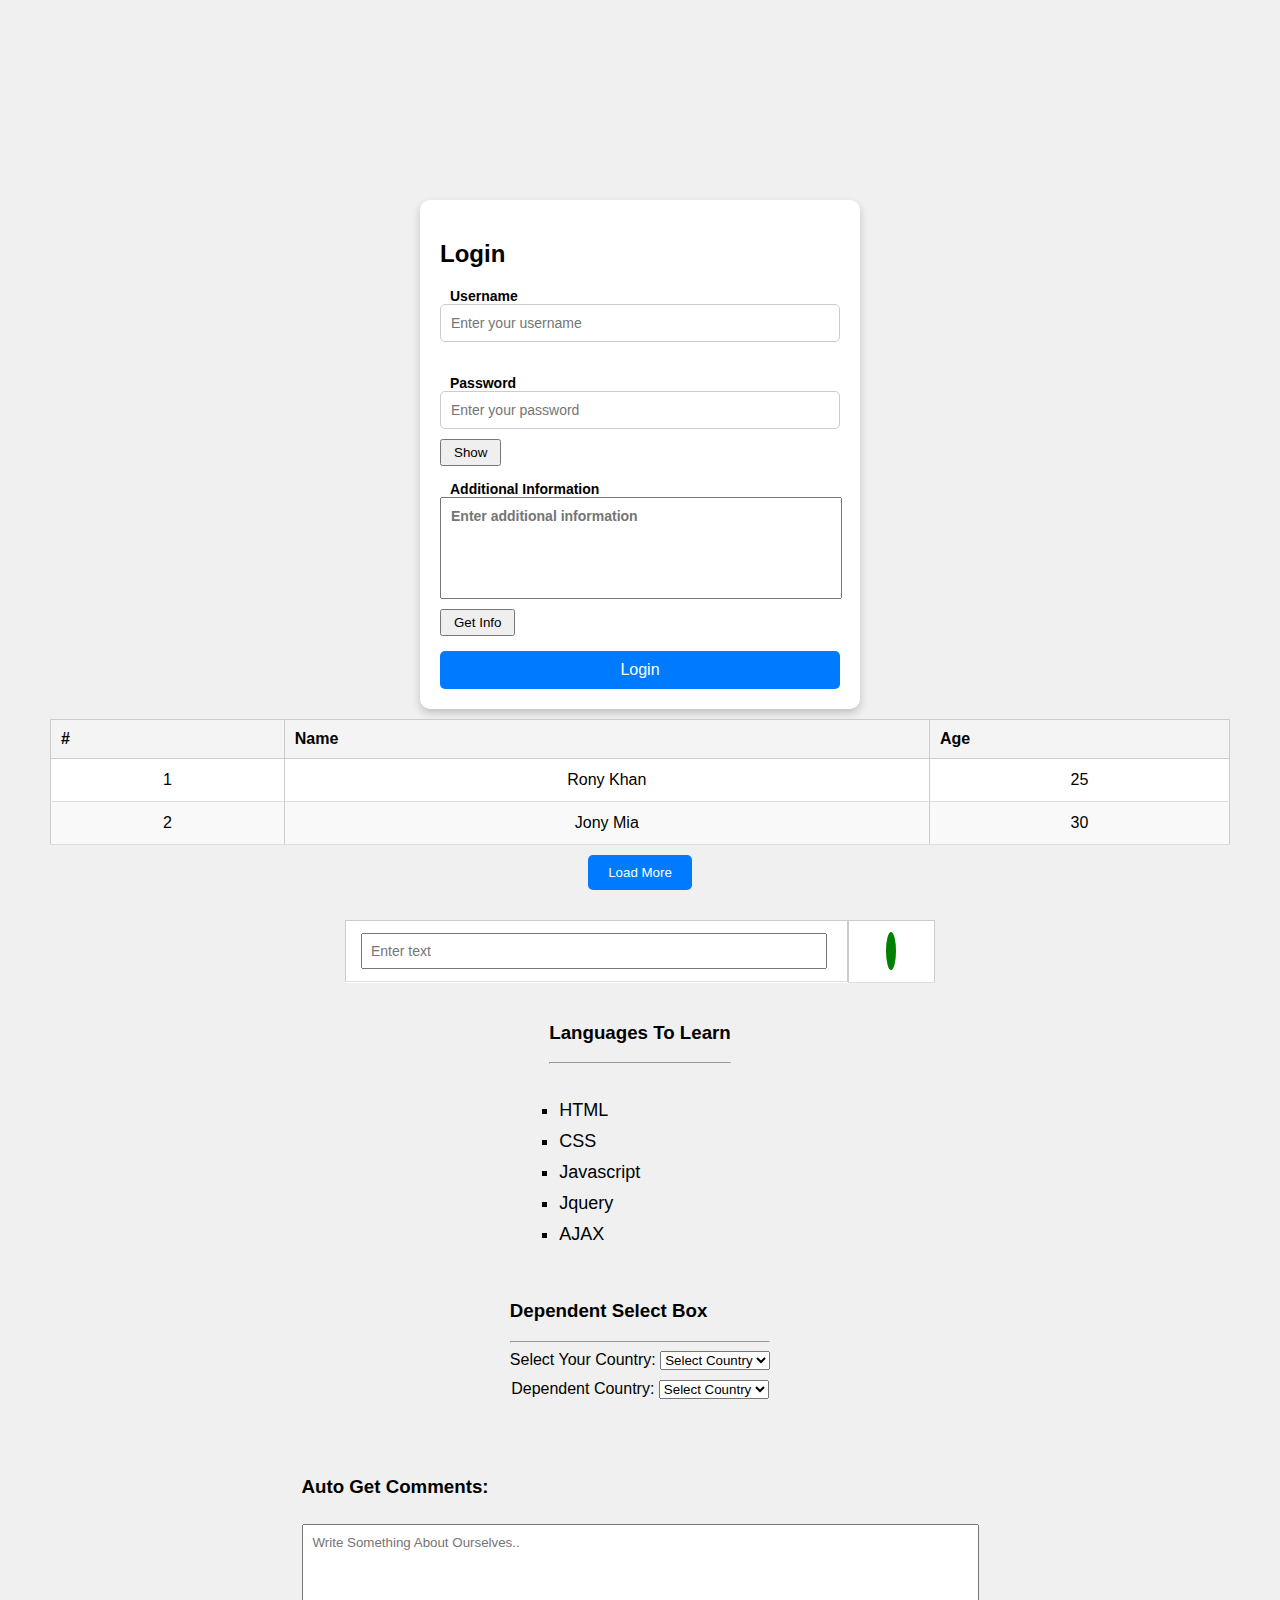
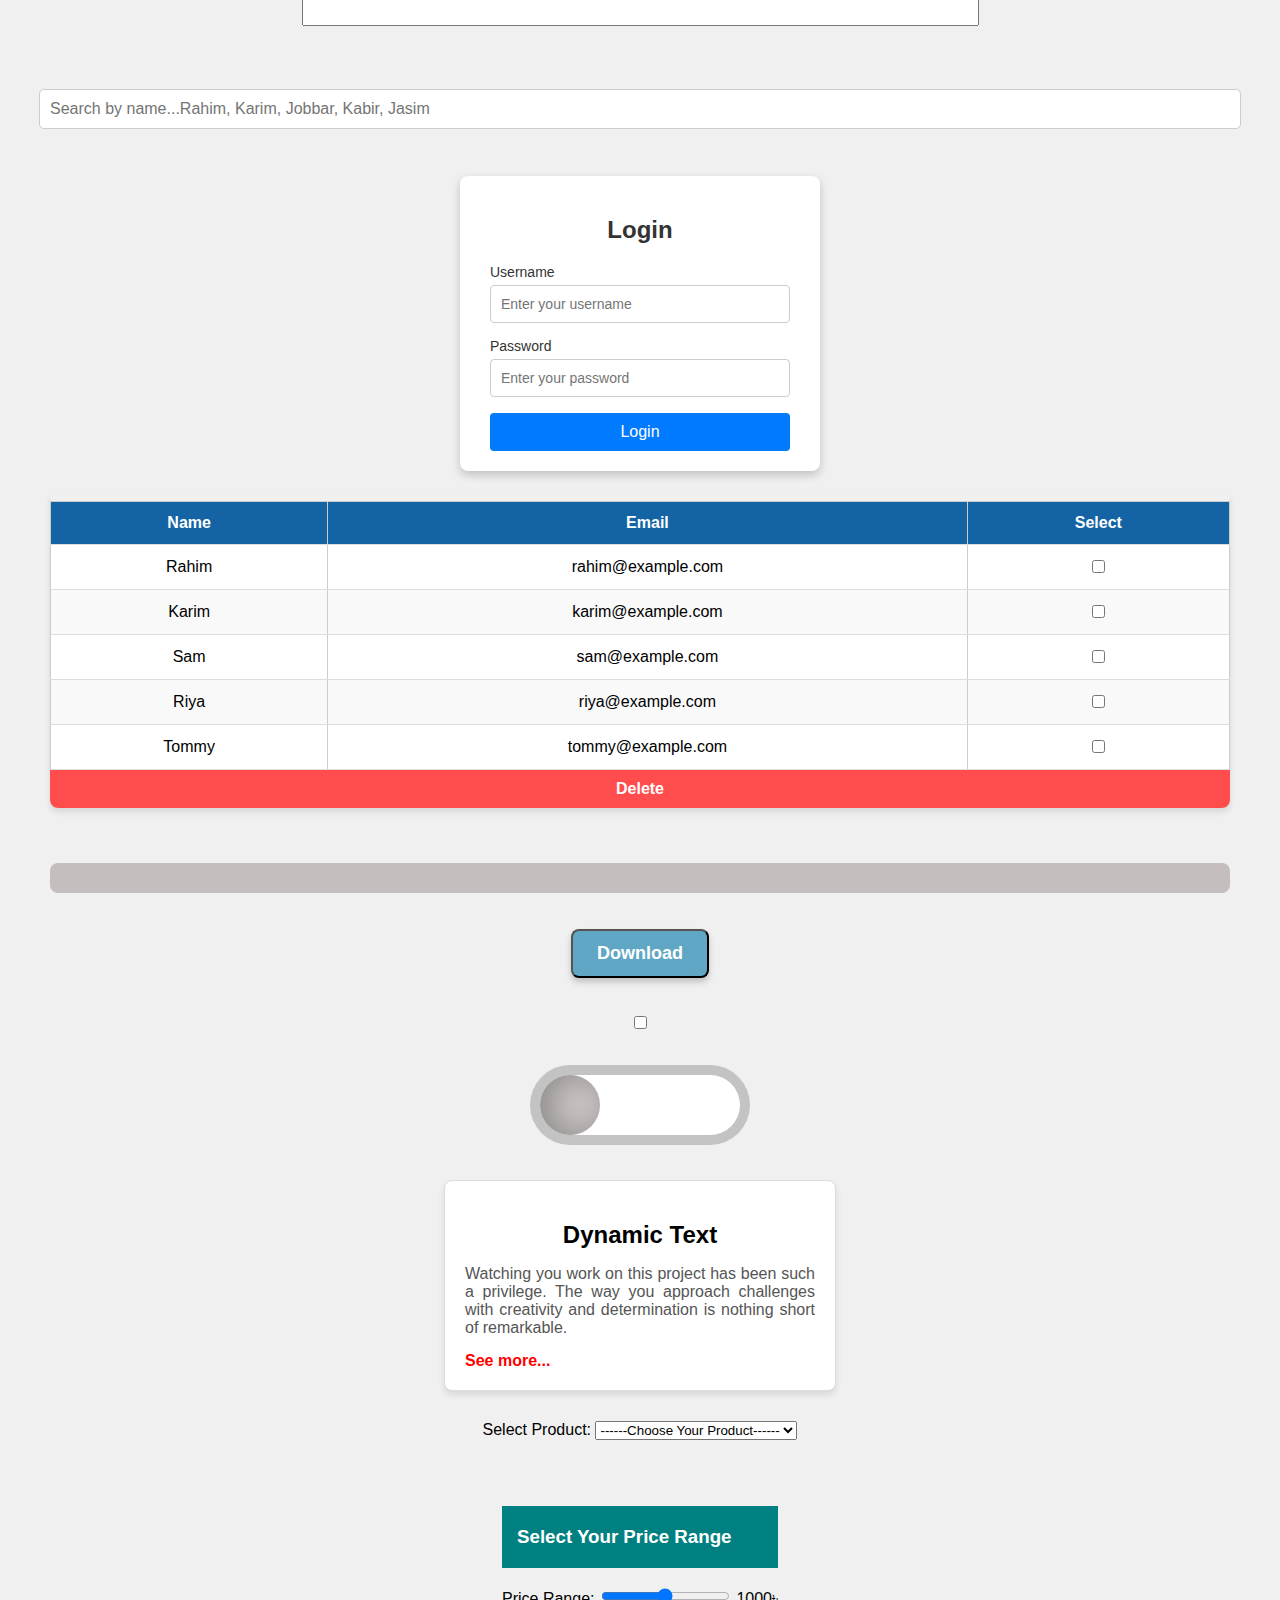
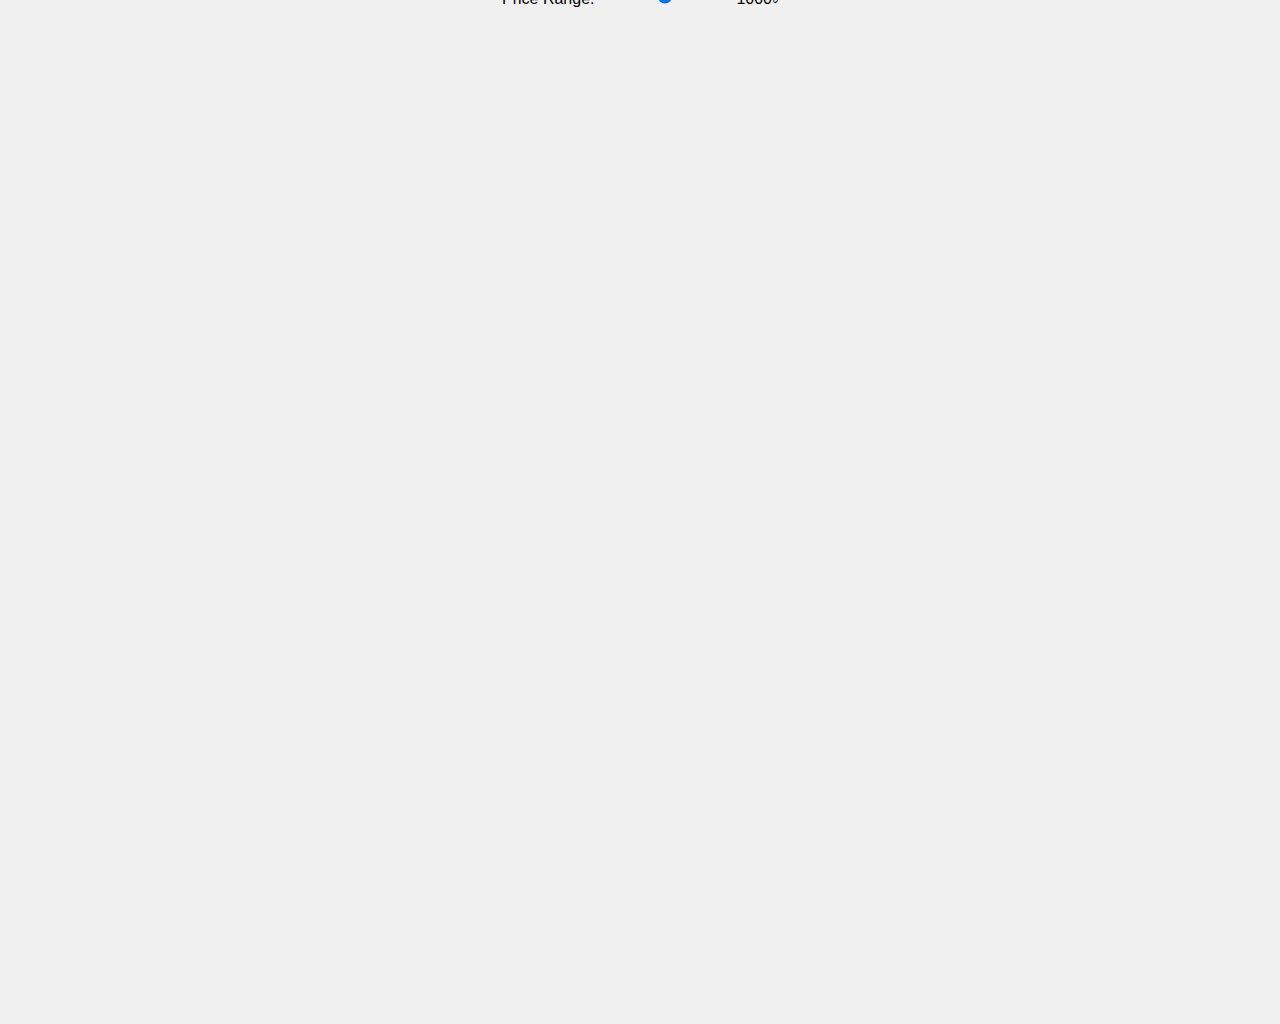
==== index.html @ ffc93d5d "working" ====
<!DOCTYPE html>
<html lang="en">

<head>
    <meta charset="UTF-8">
    <meta name="viewport" content="width=device-width, initial-scale=1.0">
    <title>JQUERY Projects (Practice)</title>
    <link rel="stylesheet" href="https://cdnjs.cloudflare.com/ajax/libs/font-awesome/6.7.1/css/all.min.css"
        integrity="sha512-5Hs3dF2AEPkpNAR7UiOHba+lRSJNeM2ECkwxUIxC1Q/FLycGTbNapWXB4tP889k5T5Ju8fs4b1P5z/iB4nMfSQ=="
        crossorigin="anonymous" referrerpolicy="no-referrer" />
    <link rel="stylesheet" href="library/jquery-ui.min.css">
    <link rel="stylesheet" href="style.css">
</head>

<body>
    <div class="login-container">
        <form class="login-form1">
            <h2>Login</h2>
            <div class="form-group">
                <label for="username">Username</label>
                <input type="text" id="username" name="username" placeholder="Enter your username" required>
                <span id="isAvailable"></span>
            </div>
            <div class="form-group">
                <label for="password">Password</label>
                <input type="password" id="password" name="password" placeholder="Enter your password" required>
                <button class="show-btn" type="button">Show</button>
            </div>
            <div class="form-group">
                <label for="comments">Additional Information</label>
                <textarea id="comments" name="comments" placeholder="Enter additional information" rows="50"
                    cols="10"></textarea>
                <button type="button" class="get-info">Get Info</button>
            </div>
            <button type="submit" class="submit-btn">Login</button>
        </form>
    </div>
    <table class="table">
        <thead>
            <tr>
                <th>#</th>
                <th>Name</th>
                <th>Age</th>
            </tr>
        </thead>
        <tbody>
            <tr>
                <td>1</td>
                <td>Rony Khan</td>
                <td>25</td>
            </tr>
            <tr>
                <td>2</td>
                <td>Jony Mia</td>
                <td>30</td>
            </tr>
        </tbody>
        <table class="table2">
            <tbody>
                <tr>
                    <td class="input-with-icon">
                        <input type="text" placeholder="Enter text" />
                    </td>
                    <td class="icon-td">
                        <i class="fa-solid fa-plus"></i>
                    </td>
                </tr>
            </tbody>
            <button class="load-more">Load More</button>
        </table>
        <div class="lists">
            <h3>Languages To Learn</h3>
            <hr>
            <ul type="square">
                <li>HTML</li>
                <li>CSS</li>
                <li>Javascript</li>
                <li>Jquery</li>
                <li>AJAX</li>
            </ul>
        </div>
        <div class="select-box1">
            <h3>Dependent Select Box</h3>
            <hr>
            <label for="country">Select Your Country:</label>
            <select name="country" id="country">
                <option value="Select Country">Select Country</option>
                <option value="Bangladesh">Bangladesh</option>
                <option value="India">India</option>
                <option value="Pakistan">Pakistan</option>
            </select>
        </div>
        <div class="select-box2">
            <label for="country2">Dependent Country:</label>
            <select name="country2" id="country2">
                <option value="Select Country">Select Country</option>
                <option value="Bangladesh">Bangladesh</option>
                <option value="India">India</option>
                <option value="Pakistan">Pakistan</option>
            </select>
        </div>
        <form action="#" method="post">
            <h3>Auto Get Comments:</h3>
            <textarea name="comments" id="comments-input" rows="20" cols="80"
                placeholder="Write Something About Ourselves.."></textarea><br>
            <span class="success-messege"></span>
        </form>
        <input class="search-input" type="text" placeholder="Search by name...Rahim, Karim, Jobbar, Kabir, Jasim"
            id="searchBar">
        <table class="search-table">
            <thead>
                <tr>
                    <th>ID</th>
                    <th>Name</th>
                    <th>Age</th>
                    <th>City</th>
                </tr>
            </thead>
            <tbody>
                <tr>
                    <td>1</td>
                    <td>Rahim</td>
                    <td>25</td>
                    <td>Dhaka</td>
                </tr>
                <tr>
                    <td>2</td>
                    <td>Karim</td>
                    <td>30</td>
                    <td>Khulna</td>
                </tr>
                <tr>
                    <td>3</td>
                    <td>Jobbar</td>
                    <td>35</td>
                    <td>Chitagong</td>
                </tr>
                <tr>
                    <td>4</td>
                    <td>Kabir</td>
                    <td>28</td>
                    <td>Barisal</td>
                </tr>
                <tr>
                    <td>5</td>
                    <td>Jasim</td>
                    <td>32</td>
                    <td>Rajshahi</td>
                </tr>
            </tbody>
        </table>
        <div class="login-container2">
            <form class="login-form" action="" method="POST">
                <h2>Login</h2>
                <div class="input-group">
                    <label for="username">Username</label>
                    <input type="text" id="username1" name="username" placeholder="Enter your username" required>
                </div>
                <div class="input-group">
                    <label for="password">Password</label>
                    <input type="password" id="password1" name="password" placeholder="Enter your password" required>
                </div>
                <p class="error-text"></p>
                <button type="submit" class="login-button">Login</button>
            </form>
        </div>
        <div class="table-container">
            <table>
                <thead>
                    <tr>
                        <th>Name</th>
                        <th>Email</th>
                        <th>Select</th>
                    </tr>
                </thead>
                <tbody>
                    <tr>
                        <td>Rahim</td>
                        <td>rahim@example.com</td>
                        <td><input type="checkbox" /></td>
                    </tr>
                    <tr>
                        <td>Karim</td>
                        <td>karim@example.com</td>
                        <td><input type="checkbox" /></td>
                    </tr>
                    <tr>
                        <td>Sam</td>
                        <td>sam@example.com</td>
                        <td><input type="checkbox" /></td>
                    </tr>
                    <tr>
                        <td>Riya</td>
                        <td>riya@example.com</td>
                        <td><input type="checkbox" /></td>
                    </tr>
                    <tr>
                        <td>Tommy</td>
                        <td>tommy@example.com</td>
                        <td><input type="checkbox" /></td>
                    </tr>
                </tbody>
            </table>
            <button class="full-width-btn">Delete</button>
        </div>
        <div class="outer-box">
            <div class="inner-box"></div>
        </div>
        <button class="download-btn">Download</button>
        <input type="checkbox" name="switch" id="switch" class="check-box">
        <div class="switch">
            <div class="switch-inner"></div>
        </div>
        <div class="box">
            <h2 class="box-title">Dynamic Text</h2>
            <p class="box-text">
                Watching you work on this project has been such a privilege. The way you approach challenges with
                creativity and determination is nothing short of remarkable.
            </p>
            <a role="button" class="see-more">See more...</a>
        </div>
        <div class="select-box3 mt">
            <label for="products">Select Product:</label>
            <select name="products" id="products">
                <option value="">------Choose Your Product------</option>
                <option value="Galaxy S23 Ultra">Samsung</option>
                <option value="Pixel 8 Pro">Google</option>
                <option value="One Plus 11">One Plus</option>
                <option value="XPS 15 9520">Dell</option>
                <option value="MacBook Pro 16-inch M2 Max">Apple</option>
                <option value="ThinkPad X1 Carbon Gen 11">Lenovo</option>
            </select>
        </div>
        <div class="box-container"></div>
        <div>
            <h3 class="price-range">Select Your Price Range</h3>
            <p>
                Price Range: 
                <input type="range" id="range" min="1000" max="100000" step="500">
                <span>1000</span>৳
            </p>
        </div>
        <script src="library/jquery-3.7.1.js"></script>
        <script src="library/jquery-ui.min.js"></script>
        <script src="script.js"></script>
</body>

</html>
---- style.css ----
body {
    font-family: Arial, sans-serif;
    margin: 4%;
    padding: 0;
    display: flex;
    justify-content: center;
    align-items: center;
    flex-direction: column;
    margin: 200px 50px;
    margin-bottom: 1000px;
    background-color: #f0f0f0;
}
.mt{margin-top: 30px;}
.select-box1 {
    margin-bottom: 10px;
}

.select-box2 {
    margin-bottom: 5%;
}

.success-messege {
    color: green;
    font-weight: bold;
}

.del-icon {
    color: white;
    background-color: red;
}

.login-container {
    width: 100%;
    max-width: 400px;
    background: #ffffff;
    padding: 20px;
    border-radius: 10px;
    box-shadow: 0 4px 8px rgba(0, 0, 0, 0.2);
}

.login-form h2 {
    text-align: center;
    margin-bottom: 20px;
}

.form-group {
    margin-bottom: 15px;
}

.form-group label,
.form-group textarea {
    display: block;
    margin-bottom: 5px;
    font-weight: bold;
    font-size: 14px;
    width: 95%;
    margin: auto;
}

table {
    margin-top: 5%;
    width: 100%;
    border-collapse: collapse;
    background-color: white;
}

th,
td {
    border: 1px solid #ccc;
    padding: 8px;
    text-align: left;
}

th {
    background-color: #f4f4f4;
}

.load-more {
    margin: 10px 0;
    padding: 10px 20px;
    background-color: #007bff;
    color: white;
    border: none;
    cursor: pointer;
    border-radius: 5px;
}

.load-more:hover {
    background-color: #0056b3;
}

#isAvailable {
    margin-top: 5px;
    display: inline-block;
    font-weight: bold;
}

textarea {
    resize: none;
    height: 80px;
}

.form-group input {
    width: 100%;
    padding: 10px;
    font-size: 14px;
    border: 1px solid #ccc;
    border-radius: 5px;
    box-sizing: border-box;
}

.submit-btn {
    width: 100%;
    padding: 10px;
    font-size: 16px;
    color: #fff;
    background-color: #007bff;
    border: none;
    border-radius: 5px;
    cursor: pointer;
    transition: background-color 0.3s ease;
}

.show-btn,
.get-info {
    margin-top: 10px;
    padding: 1% 3%;
    cursor: pointer;
}

.submit-btn:hover {
    background-color: #0056b3;
}

.table2 {
    width: 50%;
    margin: 20px auto;
    border-collapse: collapse;
}

.table2 td input {
    width: 100%;
}

.table2 th,
td {
    border: 1px solid #ddd;
    padding: 10px;
    text-align: center;
}

.icon-td {
    text-align: center;
    cursor: pointer;
}

textarea {
    resize: none;
    font-size: 1;
    margin-top: 1%;
    padding: 10px;
    font-family: Verdana, Geneva, Tahoma, sans-serif;
}

i {
    font-size: 25px;
    background-color: green;
    padding: 5px;
    color: white;
    border-radius: 50%;
}

.input-with-icon {
    display: flex;
    align-items: center;
    justify-content: center;
}

.input-with-icon input {
    padding: 8px;
    font-size: 14px;
    margin-right: 5px;
}

ul {
    list-style-type: square;
    padding: 10px;
}

li {
    font-size: 18px;
    margin: 10px 0;
}

.bg {
    background-color: rgb(16, 99, 167);
    color: white;
}

.search-container {
    margin-bottom: 10px;
}

.search-input {
    margin-top: 5%;
    width: 100%;
    padding: 10px;
    border: 1px solid #ccc;
    border-radius: 5px;
    font-size: 16px;
}

table {
    width: 100%;
    border-collapse: collapse;
    margin-top: 10px;
}

th,
td {
    border: 1px solid #ccc;
    padding: 10px;
    text-align: left;
}

th {
    background-color: #f4f4f4;
}

tr:nth-child(even) {
    background-color: #f9f9f9;
}

tr:hover {
    background-color: #f1f1f1;
}

.login-container2 {
    margin-top: 4%;
    background-color: #ffffff;
    padding: 20px 30px;
    border-radius: 8px;
    box-shadow: 0 4px 10px rgba(0, 0, 0, 0.2);
    width: 300px;
}

.error-text {
    color: rgb(221, 30, 30);
    font-weight: bolder;
}

.login-form h2 {
    margin-bottom: 20px;
    font-size: 24px;
    color: #333333;
    text-align: center;
}

.input-group {
    margin-bottom: 15px;
}

.input-group label {
    display: block;
    font-size: 14px;
    margin-bottom: 5px;
    color: #333333;
}

.input-group input {
    width: 100%;
    padding: 10px;
    font-size: 14px;
    border: 1px solid #cccccc;
    border-radius: 4px;
    box-sizing: border-box;
}

.login-button {
    width: 100%;
    padding: 10px;
    font-size: 16px;
    color: #ffffff;
    background-color: #007bff;
    border: none;
    border-radius: 4px;
    cursor: pointer;
    transition: background-color 0.3s ease;
}

.login-button:hover {
    background-color: #0056b3;
}

.table-container {
    margin: 20px auto;
    width: 100%;
    border-radius: 8px;
    overflow: hidden;
    box-shadow: 0 4px 6px rgba(0, 0, 0, 0.1);
}

.table-container table {
    width: 100%;
    border-collapse: collapse;
}

.table-container thead th {
    background-color: #1464a5;
    color: white;
}

.table-container th,
td {
    text-align: center;
    padding: 12px 15px;
    border-bottom: 1px solid #ddd;
}

.table-container tbody tr:hover {
    background-color: #f1f1f1;
}

.table-container input [type="checkbox"] {
    transform: scale(1.2);
    cursor: pointer;
}

.full-width-btn {
    width: 100%;
    padding: 10px 20px;
    font-size: 16px;
    font-weight: bold;
    color: #fff;
    background-color: #ff4d4d;
    border: none;
    border-radius: 5px;
    border-top-left-radius: 0;
    border-top-right-radius: 0;
    cursor: pointer;
    text-align: center;
    transition: background-color 0.3s ease;
}

.full-width-btn:hover {
    background-color: #e63939;
}

.box {
    width: 350px;
    padding: 20px;
    background-color: white;
    box-shadow: 0 4px 6px rgba(0, 0, 0, 0.1);
    border: 1px solid #ddd;
    border-radius: 8px;
}

.box-title {
    font-size: 1.5rem;
    font-weight: bold;
    margin-bottom: 10px;
    text-align: center;
}

.box-text {
    font-size: 1rem;
    color: #555;
    margin-bottom: 15px;
    text-align: justify;
}

.see-more {
    color: red;
    font-weight: bold;
    text-decoration: none;
    cursor: pointer;
}

.see-more:hover {
    text-decoration: underline;
}

.outer-box {
    display: flex;
    align-items: center;
    width: 100%;
    height: 30px;
    background-color: rgba(167, 156, 156, 0.596);
    margin: 3% 0;
    border-radius: 8px;
    transition: all ease-out 5s;
}

.download-btn {
    display: inline-block;
    background-color: #5fa7c4;
    color: white;
    text-decoration: none;
    padding: 12px 24px;
    margin-bottom: 3%;
    cursor: pointer;
    border-radius: 8px;
    font-size: 18px;
    font-weight: bold;
    box-shadow: 0 4px 6px rgba(0, 0, 0, 0.2);
    transition: background-color 0.3s, transform 0.2s;
}

.download-btn:hover {
    background-color: #00bfff;
    transform: translateY(-2px);
    box-shadow: 0 6px 8px rgba(0, 0, 0, 0.3);
}

.download-btn:active {
    transform: translateY(0);
    box-shadow: 0 4px 6px rgba(0, 0, 0, 0.2);
}


.inner-box {
    width: 0;
    height: 30px;
    background-color: rgb(76, 146, 173);
    margin: 3% 0;
    border-radius: 8px;
}
.switch{
    width: 200px;
    height: 60px;
    background-color: white;
    margin-bottom: 3%;
    border-radius: 100px;
    position: relative;
    border: 10px solid rgba(139, 137, 137, 0.507);
    transition: all 1s ease-in;
}
.switch-inner{
    width: 30%;
    position: absolute;
    /* left: 70%; */
    left: 0;
    height: 60px;
    background-color: rgb(223, 217, 217);
    border-radius: 50%;
    box-shadow: inset 10px 0 40px rgba(51, 50, 50, 0.5);
    transition: all 1s ease-in;
}

.check-box{
    margin-bottom: 3%;
}

.model{
    border: 5px groove rgb(47, 96, 160);
    padding: 20px;
    margin-right: 60px;
    background-color:rgb(17, 103, 138);
    color: white;
}
.box-container{
    display: flex;
    justify-content: center;
    flex-wrap: wrap;
    margin-bottom: 4%;
}
.price-range
{
    background-color: teal;
    color: white;
    padding: 20px 15px;
}
.price-range ~ p{
    text-align: center;
}
.price-range ~ p input{
    cursor: pointer;   
}
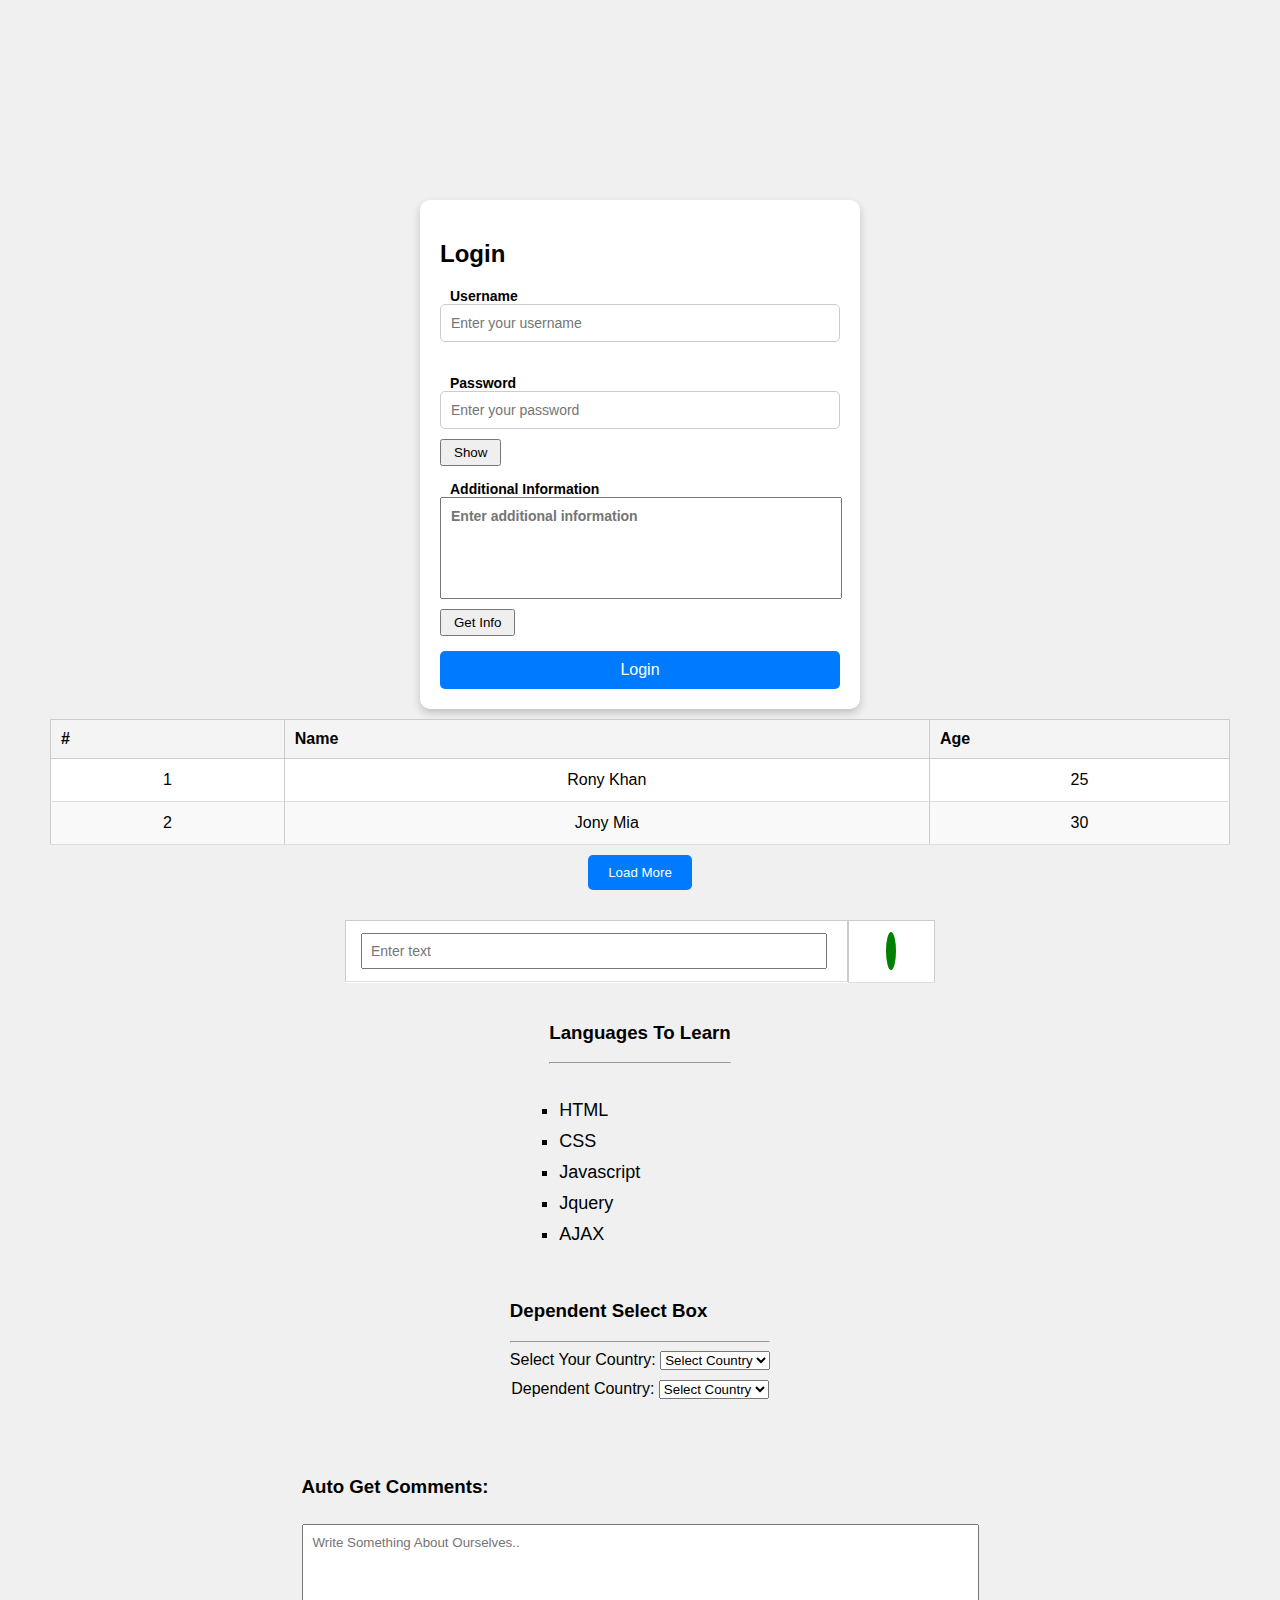
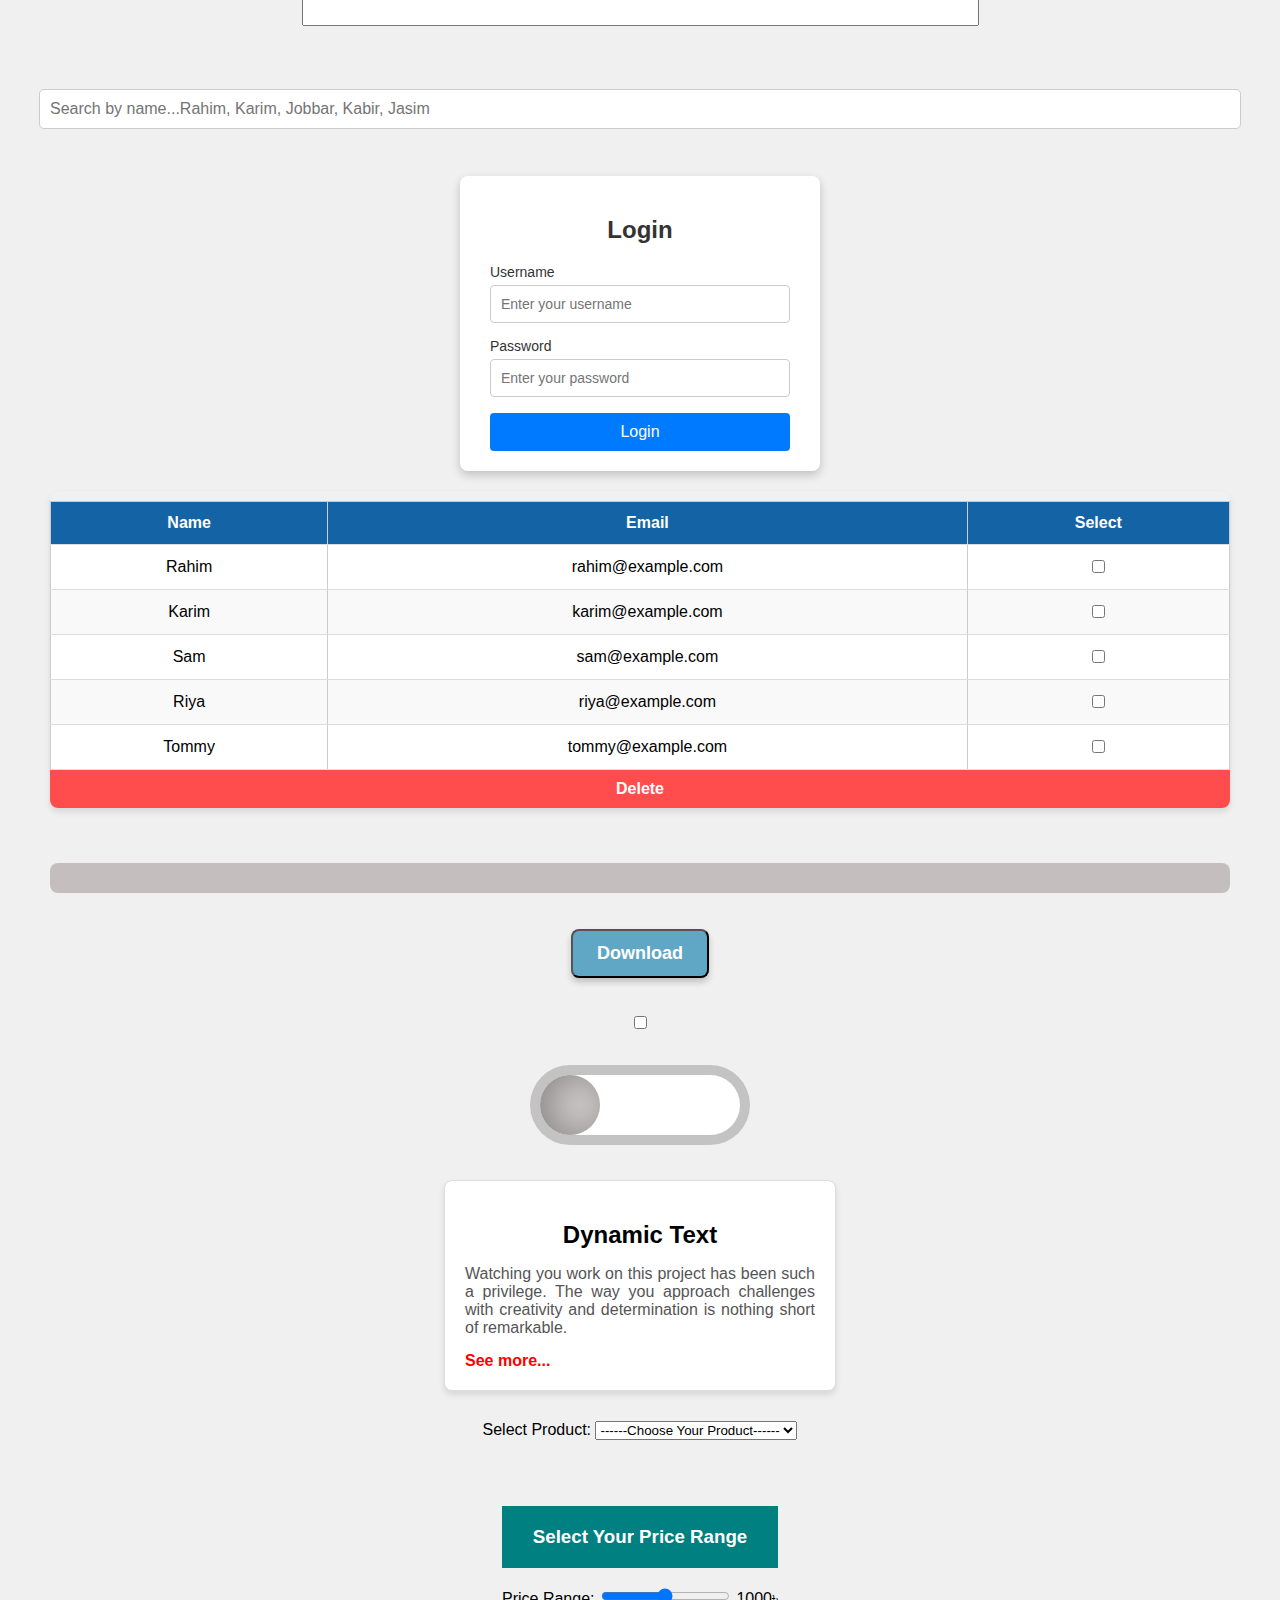
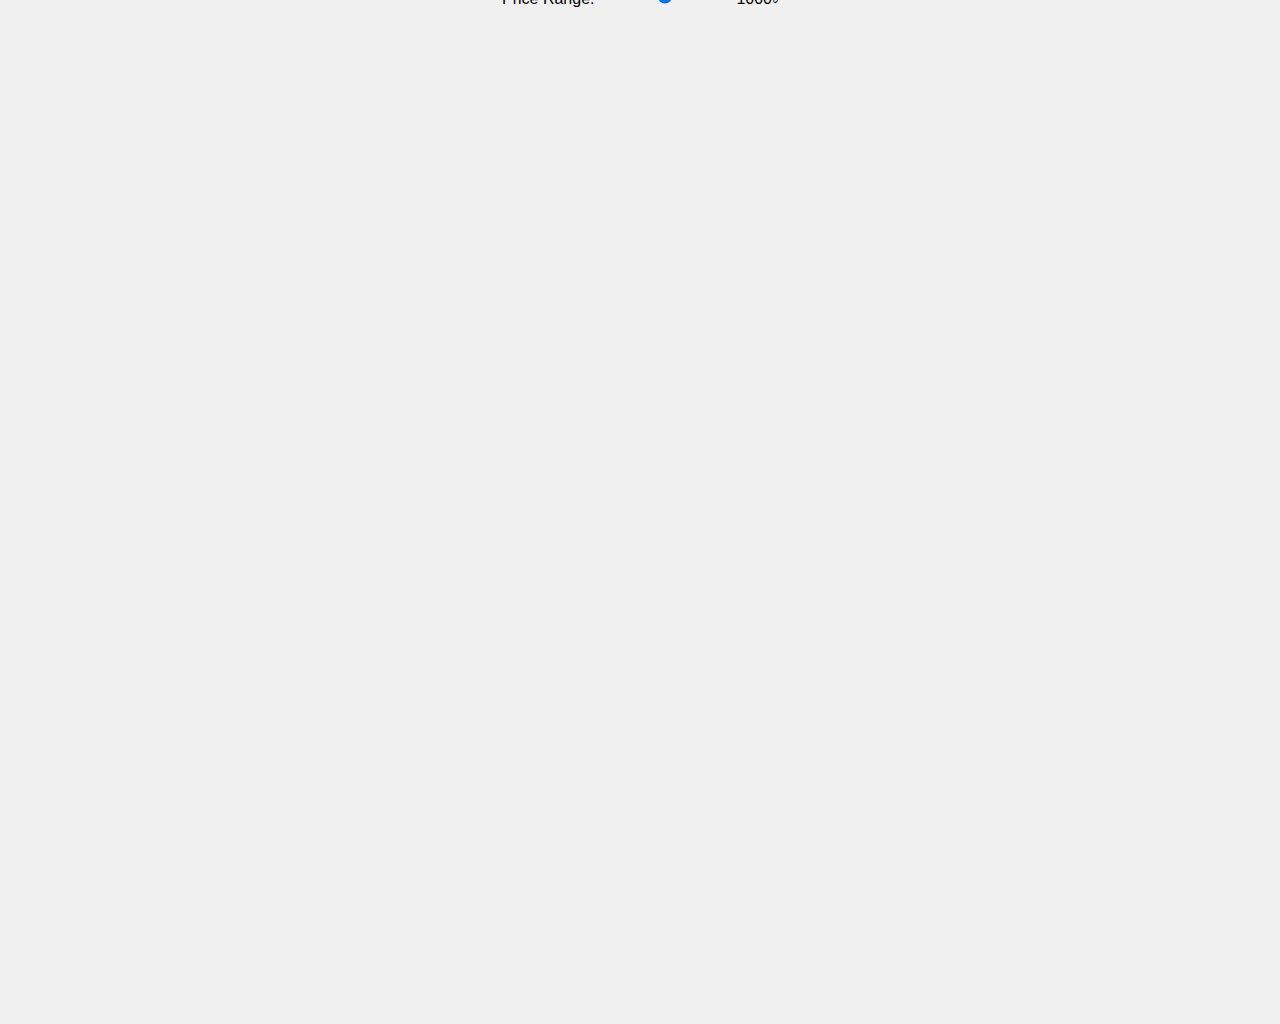
==== commit f93962b9: "working" ====
--- a/index.html
+++ b/index.html
@@ -240,6 +240,9 @@
                 <span>1000</span>৳
             </p>
         </div>
+        <div>
+            
+        </div>
         <script src="library/jquery-3.7.1.js"></script>
         <script src="library/jquery-ui.min.js"></script>
         <script src="script.js"></script>
--- a/style.css
+++ b/style.css
@@ -469,6 +469,7 @@
     background-color: teal;
     color: white;
     padding: 20px 15px;
+    text-align: center;
 }
 .price-range ~ p{
     text-align: center;
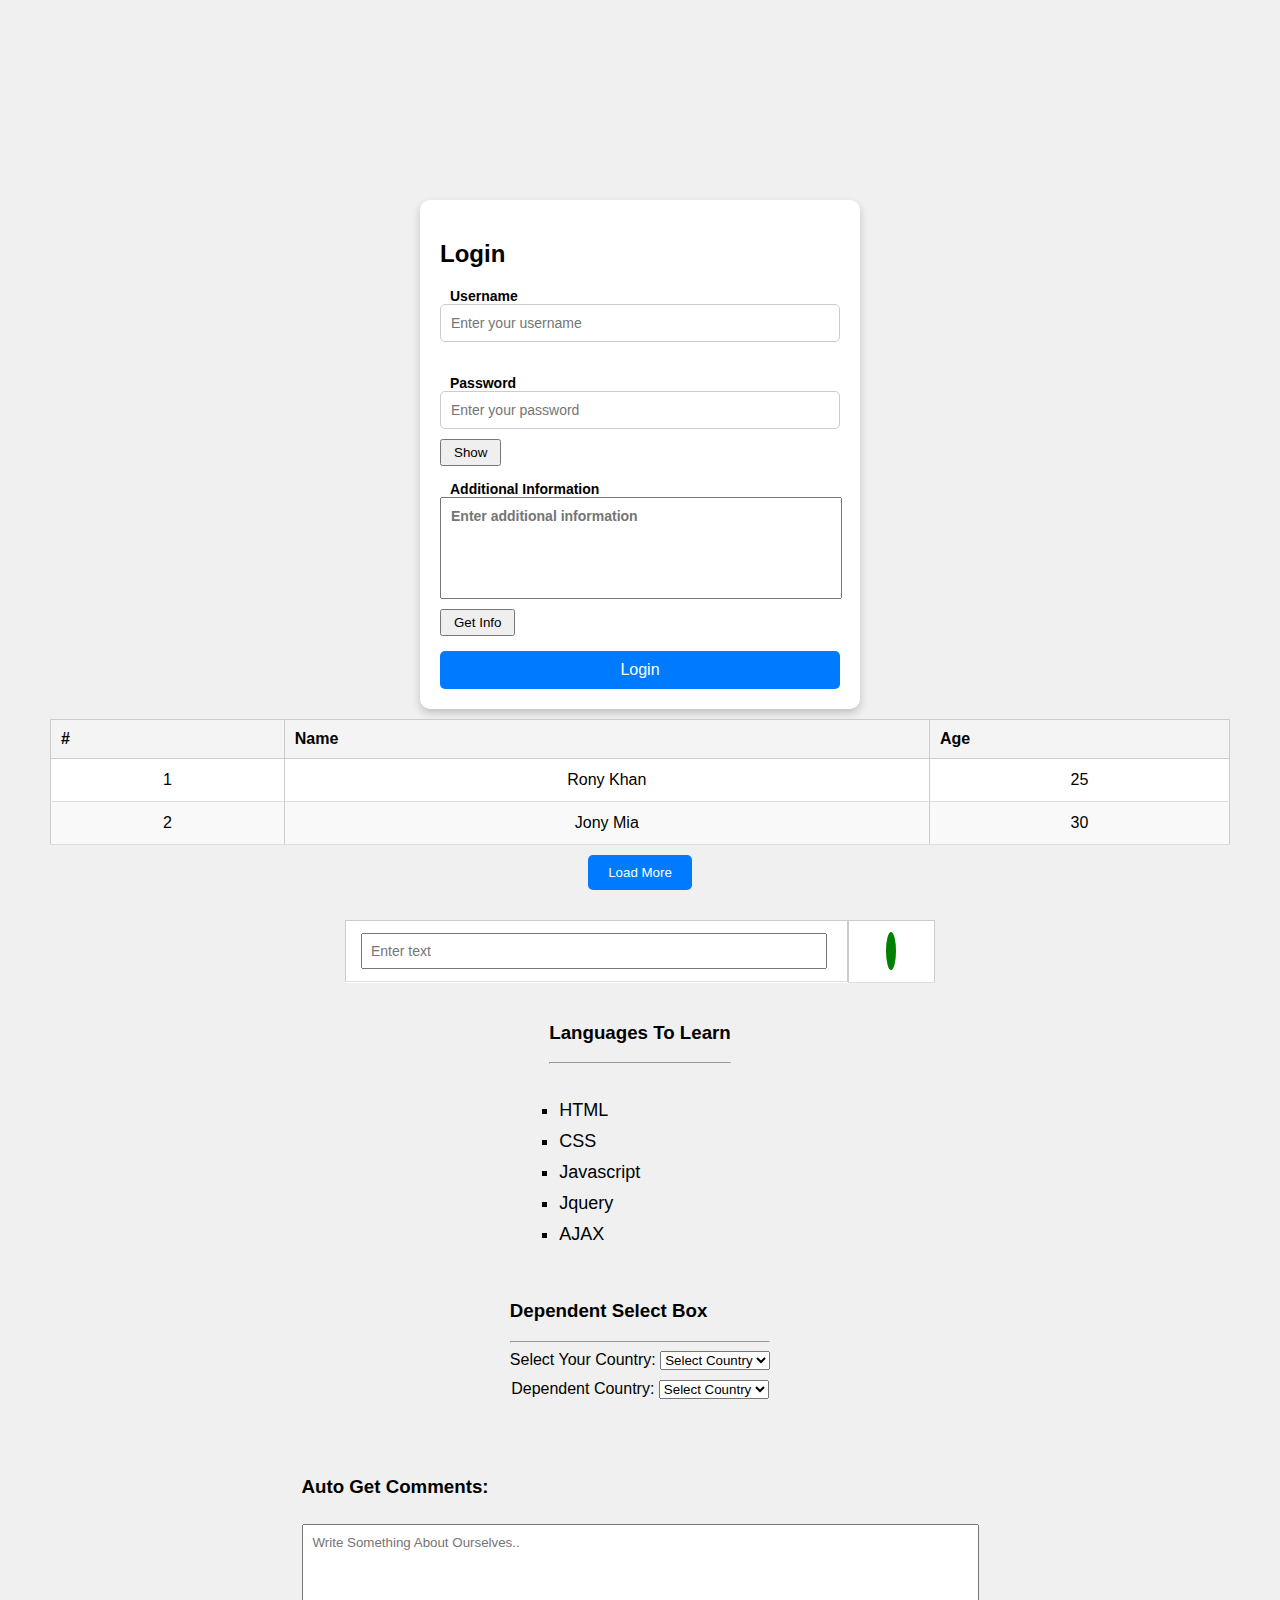
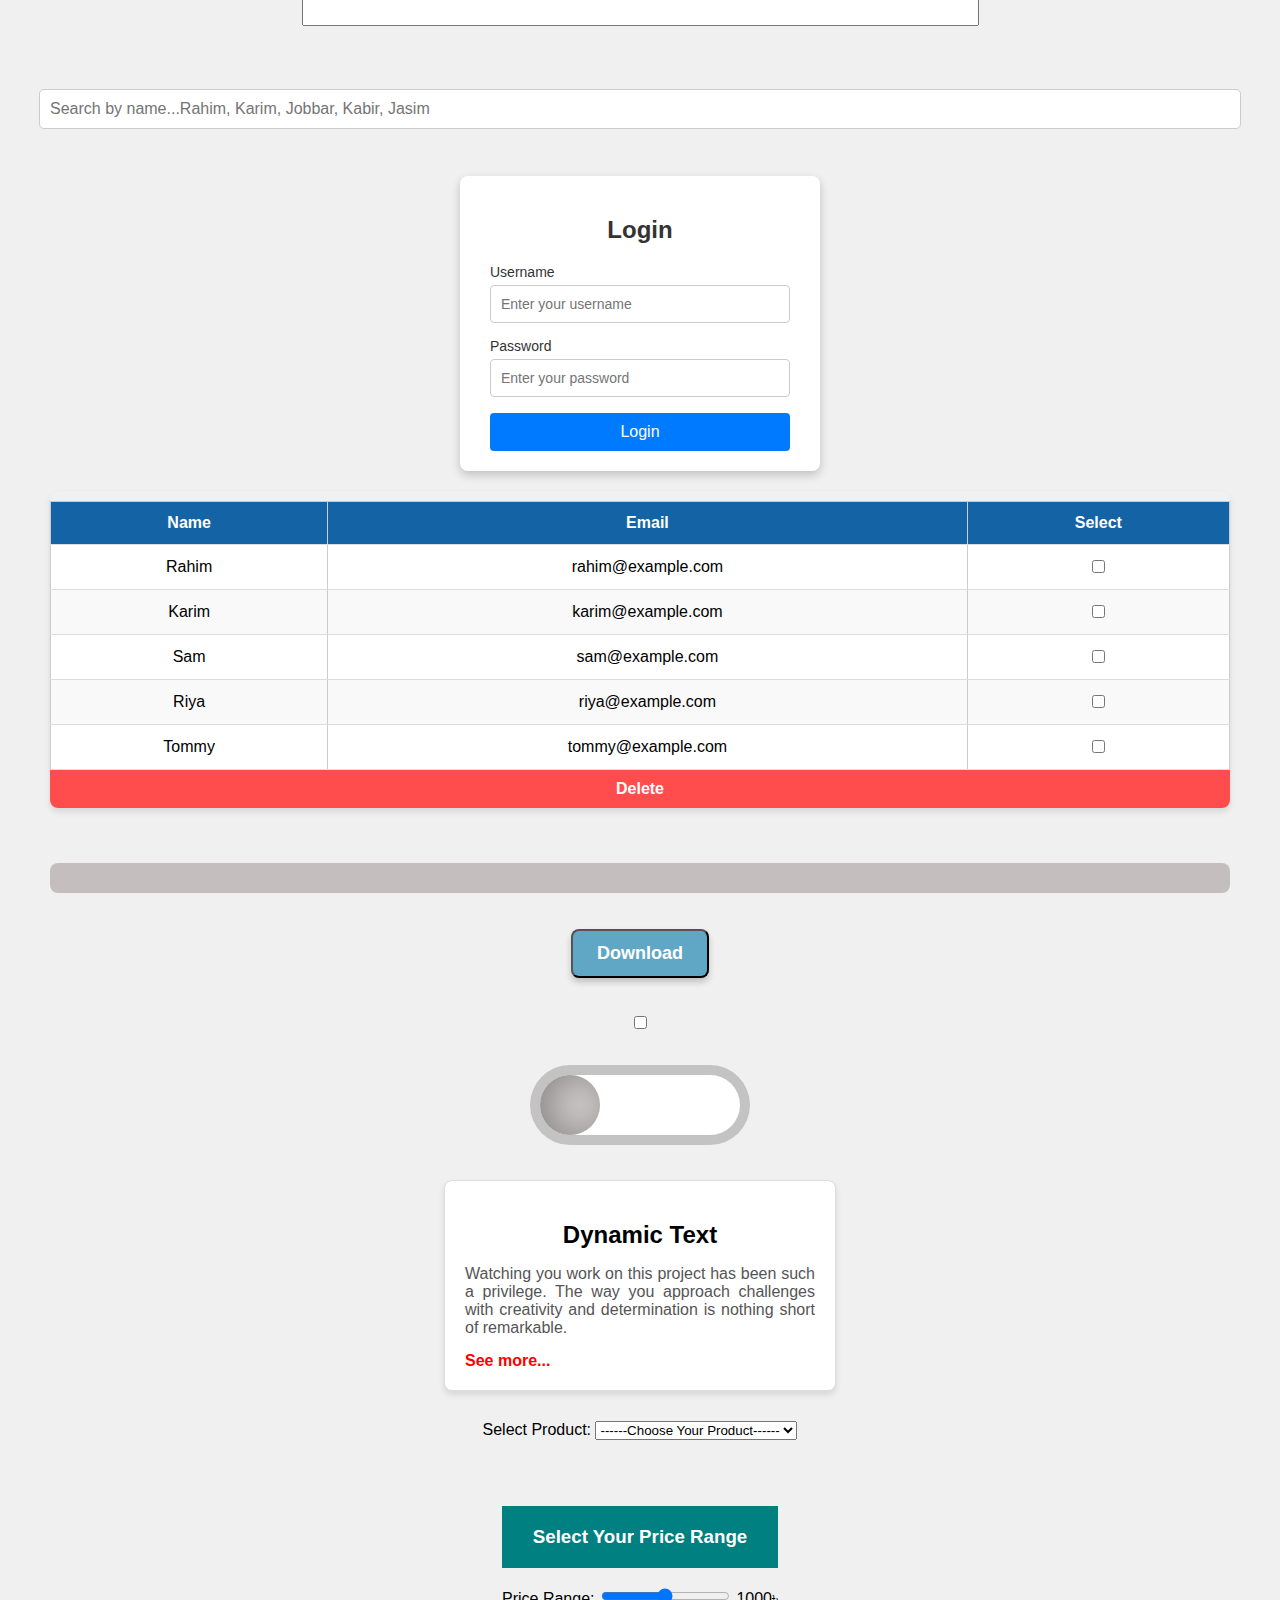
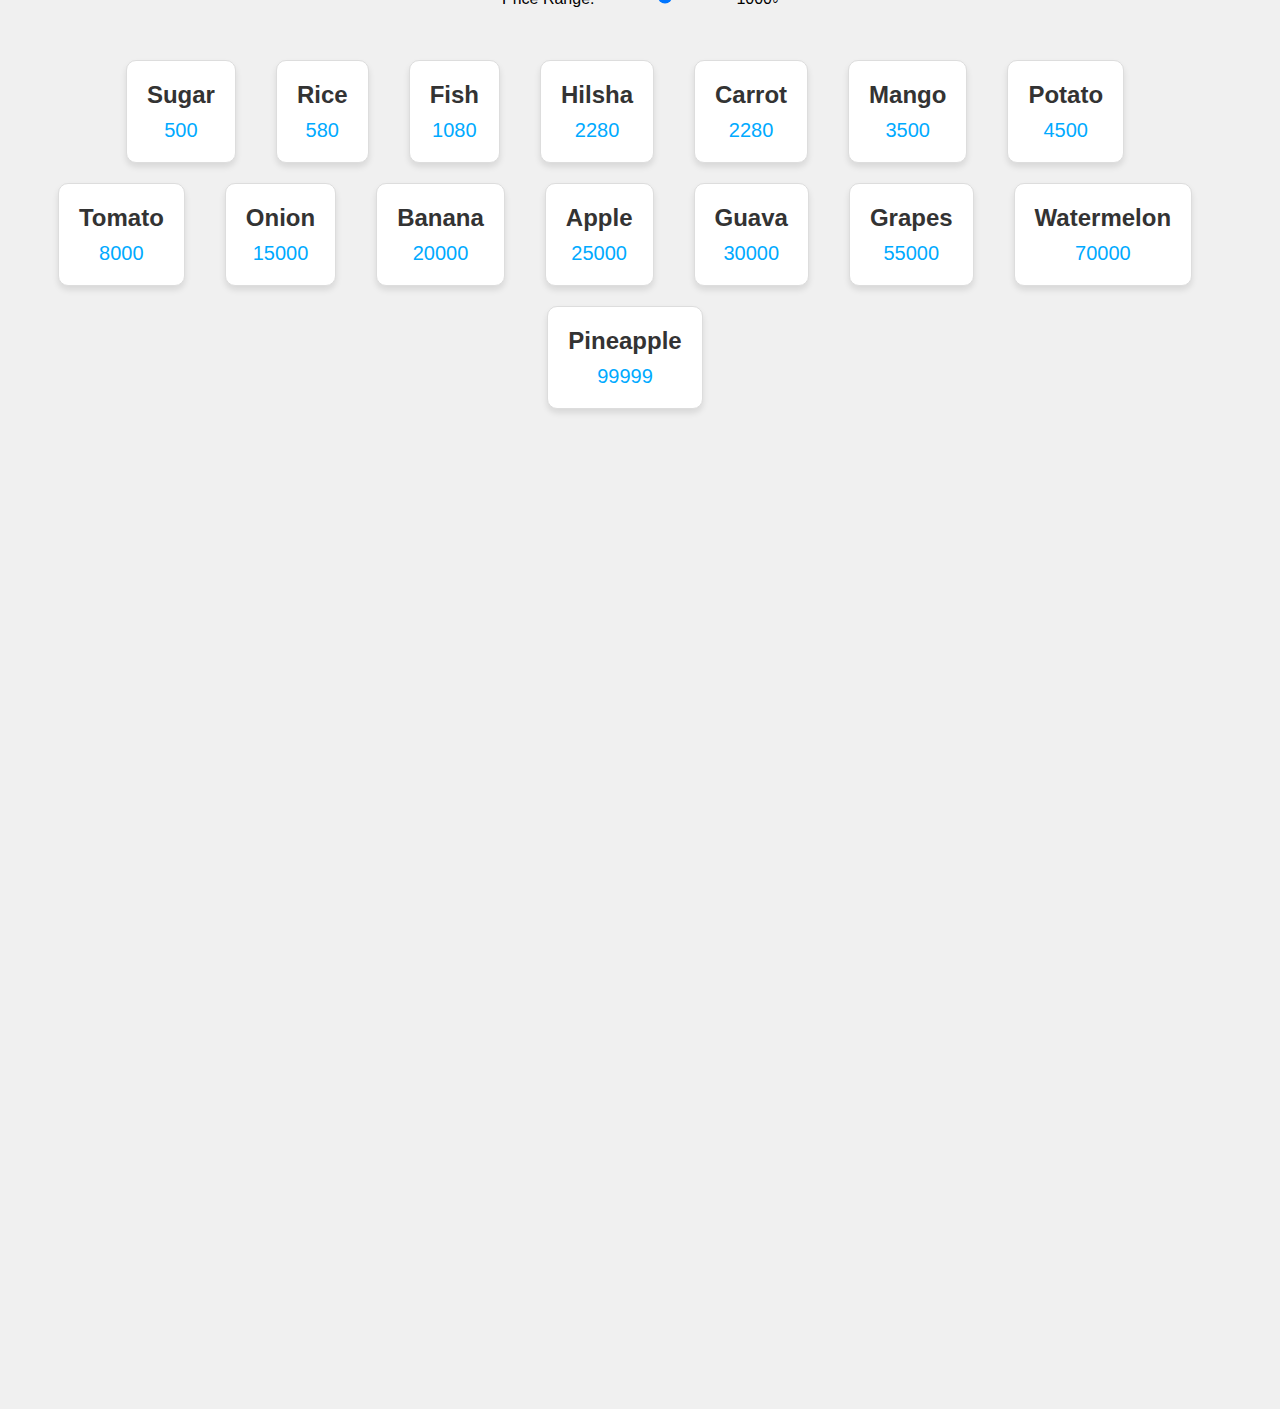
==== commit af03dc0e: "working" ====
--- a/index.html
+++ b/index.html
@@ -240,8 +240,67 @@
                 <span>1000</span>৳
             </p>
         </div>
-        <div>
-            
+        <div class="card-container">
+            <div class="card">
+                <h2 class="card-name">Sugar</h2>
+                <p class="card-price">500</p>
+            </div>
+            <div class="card">
+                <h2 class="card-name">Rice</h2>
+                <p class="card-price">580</p>
+            </div>
+            <div class="card">
+                <h2 class="card-name">Fish</h2>
+                <p class="card-price">1080</p>
+            </div>
+            <div class="card">
+                <h2 class="card-name">Hilsha</h2>
+                <p class="card-price">2280</p>
+            </div>
+            <div class="card">
+                <h2 class="card-name">Carrot</h2>
+                <p class="card-price">2280</p>
+            </div>
+            <div class="card">
+                <h2 class="card-name">Mango</h2>
+                <p class="card-price">3500</p>
+            </div>
+            <div class="card">
+                <h2 class="card-name">Potato</h2>
+                <p class="card-price">4500</p>
+            </div>
+            <div class="card">
+                <h2 class="card-name">Tomato</h2>
+                <p class="card-price">8000</p>
+            </div>
+            <div class="card">
+                <h2 class="card-name">Onion</h2>
+                <p class="card-price">15000</p>
+            </div>
+            <div class="card">
+                <h2 class="card-name">Banana</h2>
+                <p class="card-price">20000</p>
+            </div>
+            <div class="card">
+                <h2 class="card-name">Apple</h2>
+                <p class="card-price">25000</p>
+            </div>
+            <div class="card">
+                <h2 class="card-name">Guava</h2>
+                <p class="card-price">30000</p>
+            </div>
+            <div class="card">
+                <h2 class="card-name">Grapes</h2>
+                <p class="card-price">55000</p>
+            </div>
+            <div class="card">
+                <h2 class="card-name">Watermelon</h2>
+                <p class="card-price">70000</p>
+            </div>
+            <div class="card">
+                <h2 class="card-name">Pineapple</h2>
+                <p class="card-price">99999</p>
+            </div>
         </div>
         <script src="library/jquery-3.7.1.js"></script>
         <script src="library/jquery-ui.min.js"></script>
--- a/style.css
+++ b/style.css
@@ -10,7 +10,11 @@
     margin-bottom: 1000px;
     background-color: #f0f0f0;
 }
-.mt{margin-top: 30px;}
+
+.mt {
+    margin-top: 30px;
+}
+
 .select-box1 {
     margin-bottom: 10px;
 }
@@ -425,7 +429,8 @@
     margin: 3% 0;
     border-radius: 8px;
 }
-.switch{
+
+.switch {
     width: 200px;
     height: 60px;
     background-color: white;
@@ -435,7 +440,8 @@
     border: 10px solid rgba(139, 137, 137, 0.507);
     transition: all 1s ease-in;
 }
-.switch-inner{
+
+.switch-inner {
     width: 30%;
     position: absolute;
     /* left: 70%; */
@@ -447,33 +453,76 @@
     transition: all 1s ease-in;
 }
 
-.check-box{
+.check-box {
     margin-bottom: 3%;
 }
 
-.model{
+.model {
     border: 5px groove rgb(47, 96, 160);
     padding: 20px;
     margin-right: 60px;
-    background-color:rgb(17, 103, 138);
-    color: white;
-}
-.box-container{
+    background-color: rgb(17, 103, 138);
+    color: white;
+}
+
+.box-container {
     display: flex;
     justify-content: center;
     flex-wrap: wrap;
     margin-bottom: 4%;
 }
-.price-range
+
+.price-range {
+    background-color: teal;
+    color: white;
+    padding: 20px 15px;
+    text-align: center;
+}
+
+.price-range~p {
+    text-align: center;
+}
+
+.price-range~p input {
+    cursor: pointer;
+}
+
+.card {
+    background: #ffffff;
+    border: 1px solid #ddd;
+    border-radius: 10px;
+    padding: 20px;
+    box-shadow: 0 4px 6px rgba(0, 0, 0, 0.1);
+    text-align: center;
+    max-width: 300px;
+    transition: transform 0.3s, box-shadow 0.3s;
+}
+
+.card:hover {
+    transform: translateY(-10px);
+    box-shadow: 0 8px 16px rgba(0, 0, 0, 0.2);
+}
+
+.card-name {
+    font-size: 1.5rem;
+    color: #333;
+    margin: 0 0 10px;
+}
+
+.card-price {
+    font-size: 1.25rem;
+    color: #00aaff;
+    margin: 0;
+}
+.card-container
 {
-    background-color: teal;
-    color: white;
-    padding: 20px 15px;
-    text-align: center;
-}
-.price-range ~ p{
-    text-align: center;
-}
-.price-range ~ p input{
-    cursor: pointer;   
+    margin-top: 3%;
+    display: flex;
+    flex-wrap: wrap;
+    column-gap: 10px;
+    row-gap: 20px;
+    justify-content: center;
+}
+.card-container .card{
+    margin-right: 30px;
 }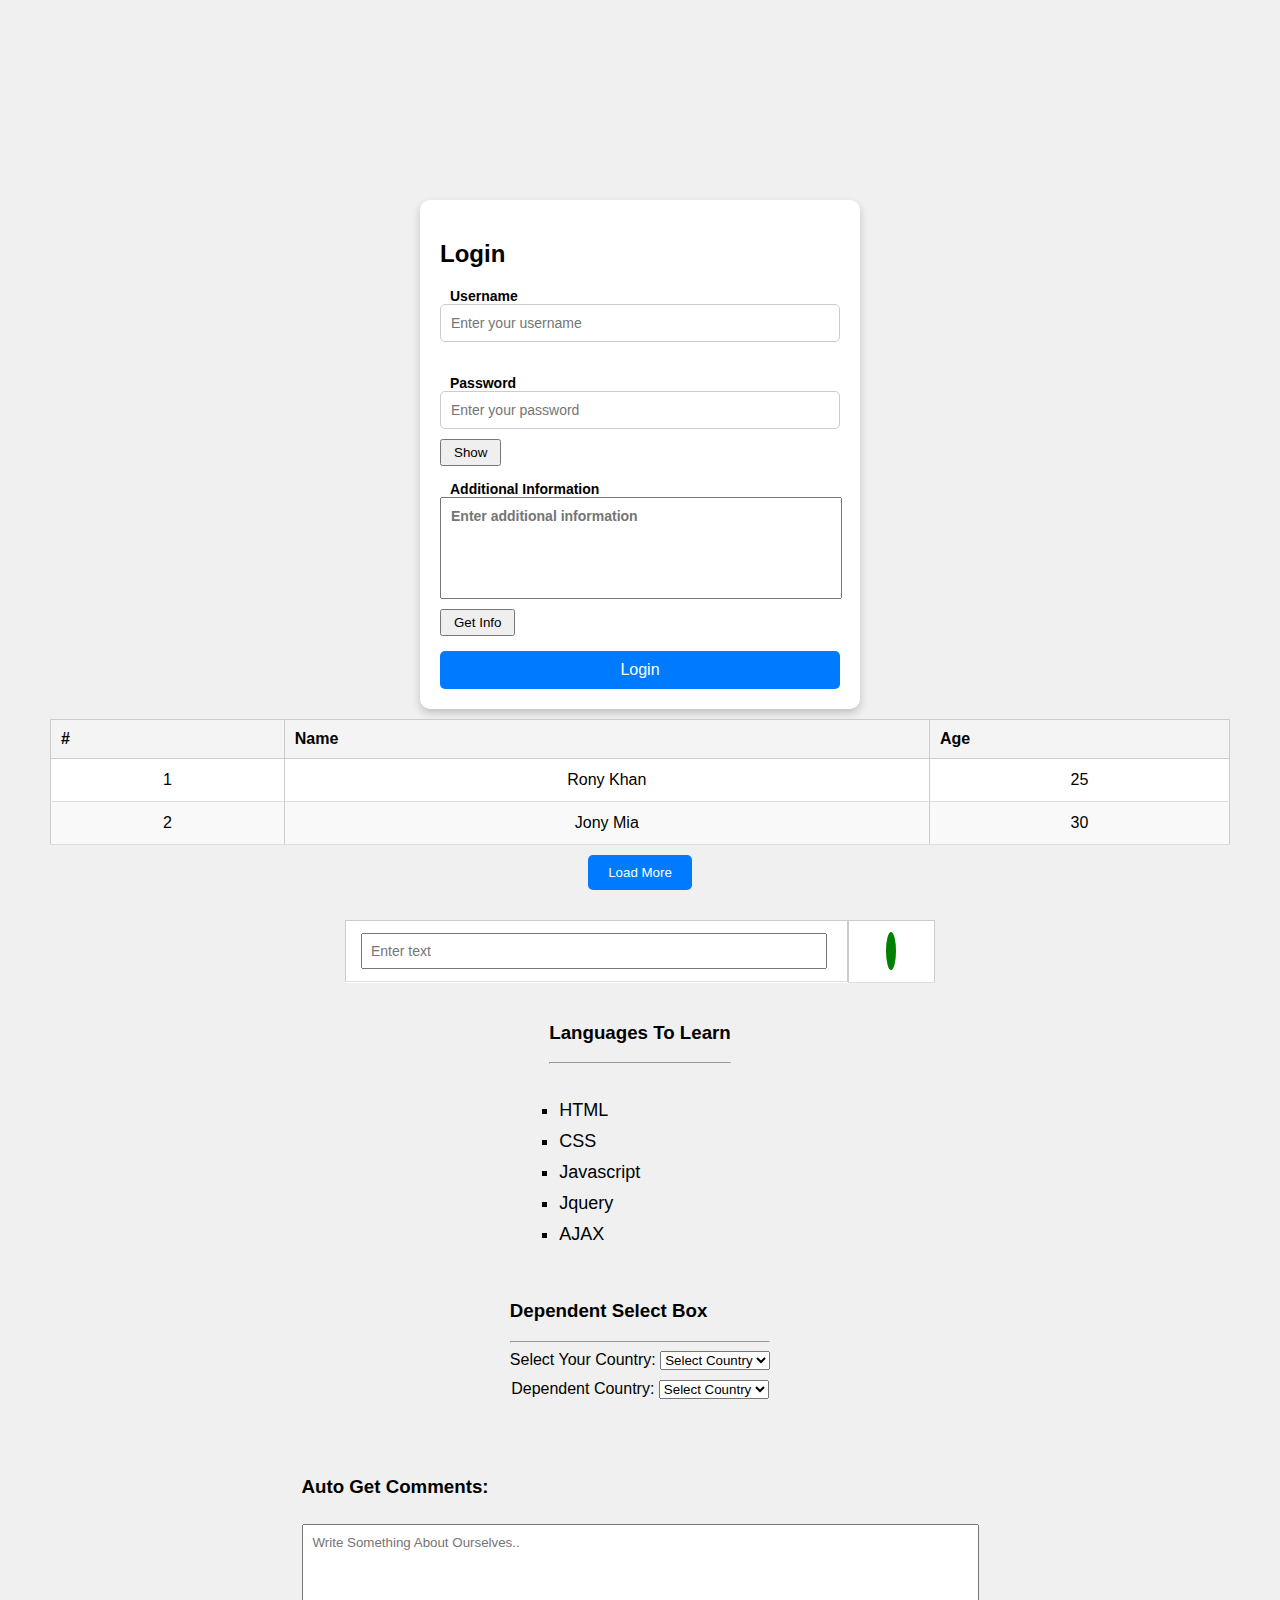
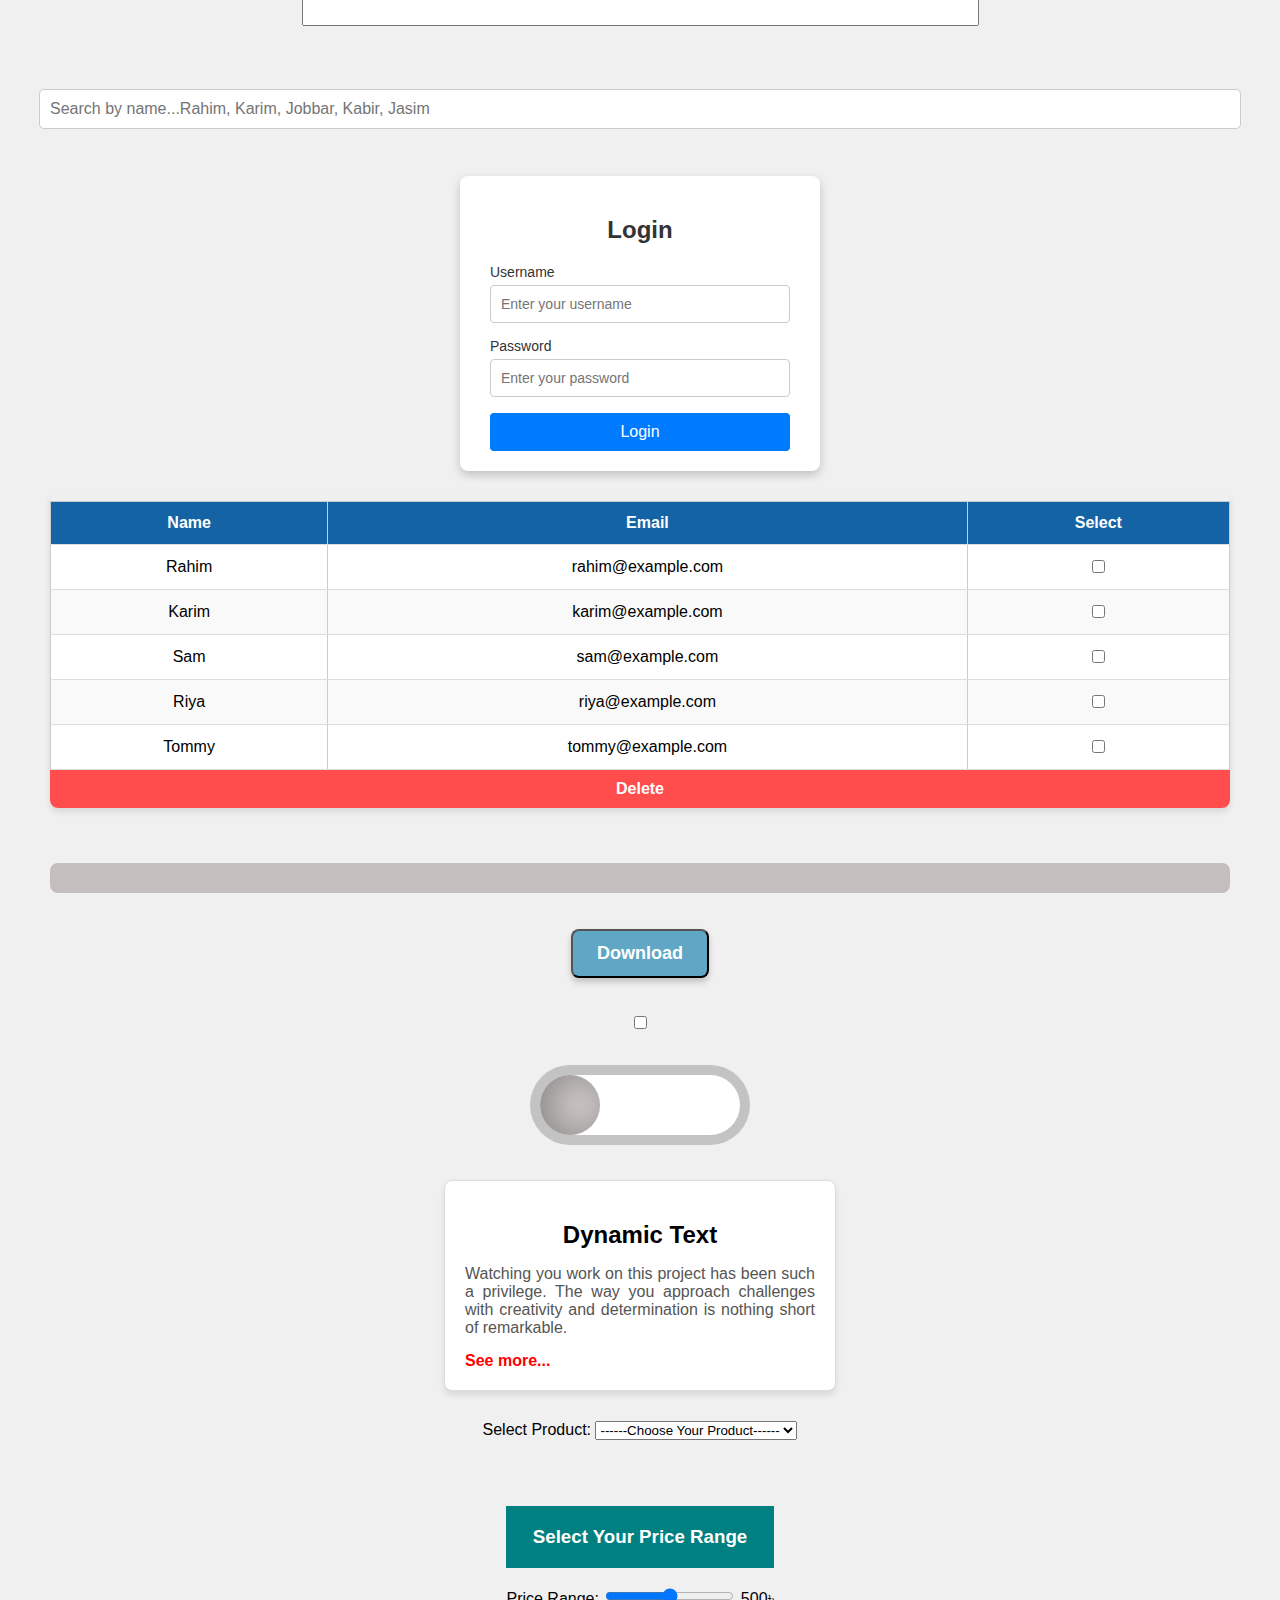
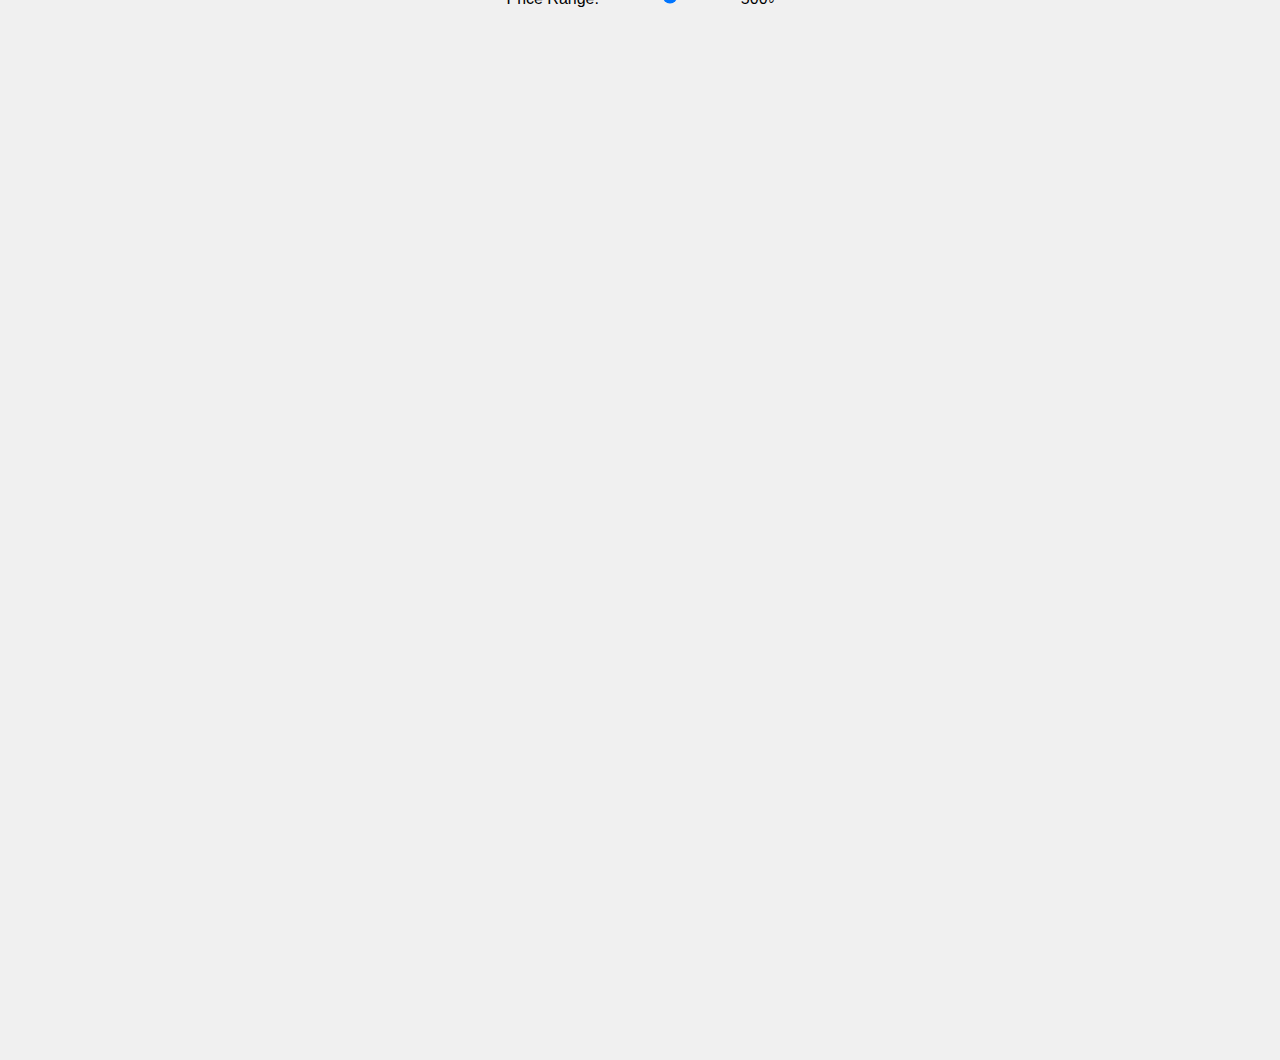
==== commit 377f923a: "working" ====
--- a/index.html
+++ b/index.html
@@ -236,8 +236,8 @@
             <h3 class="price-range">Select Your Price Range</h3>
             <p>
                 Price Range: 
-                <input type="range" id="range" min="1000" max="100000" step="500">
-                <span>1000</span>৳
+                <input type="range" id="range" min="500" max="100000" step="500">
+                <span>500</span>৳
             </p>
         </div>
         <div class="card-container">
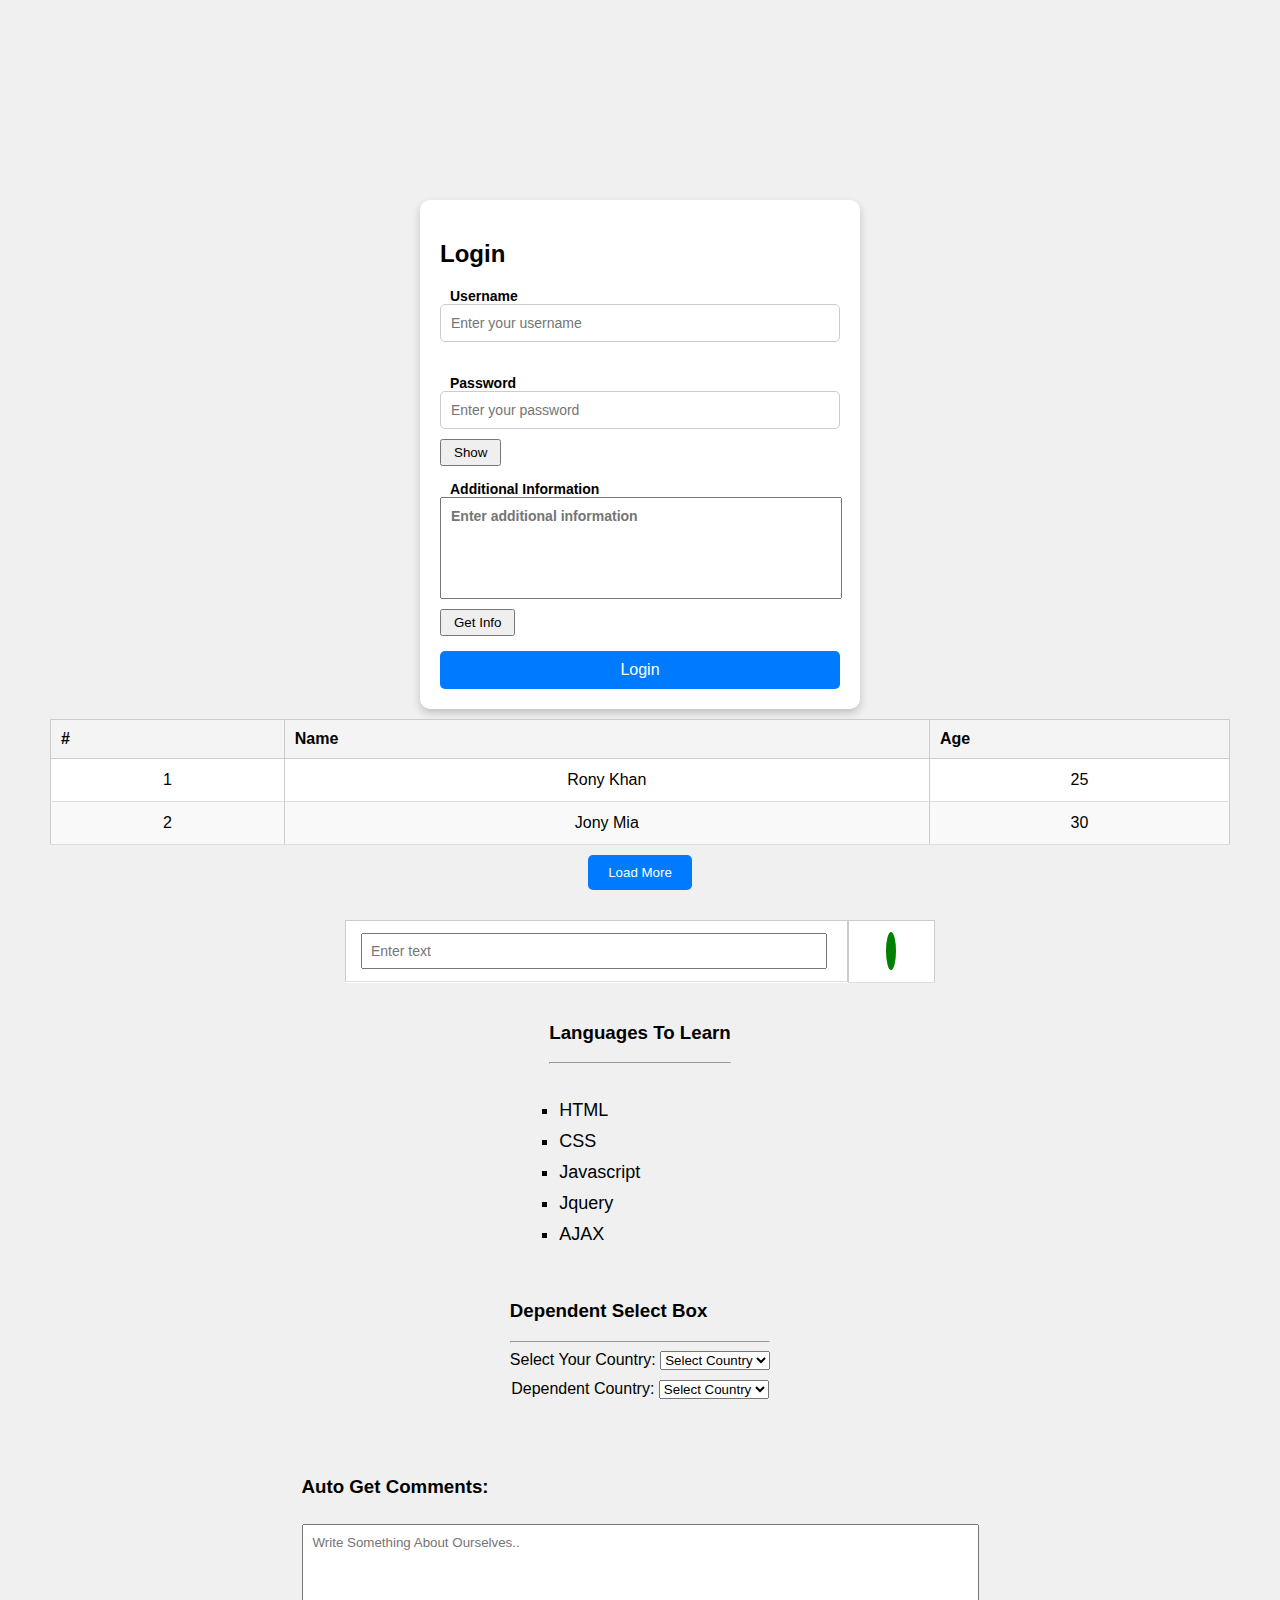
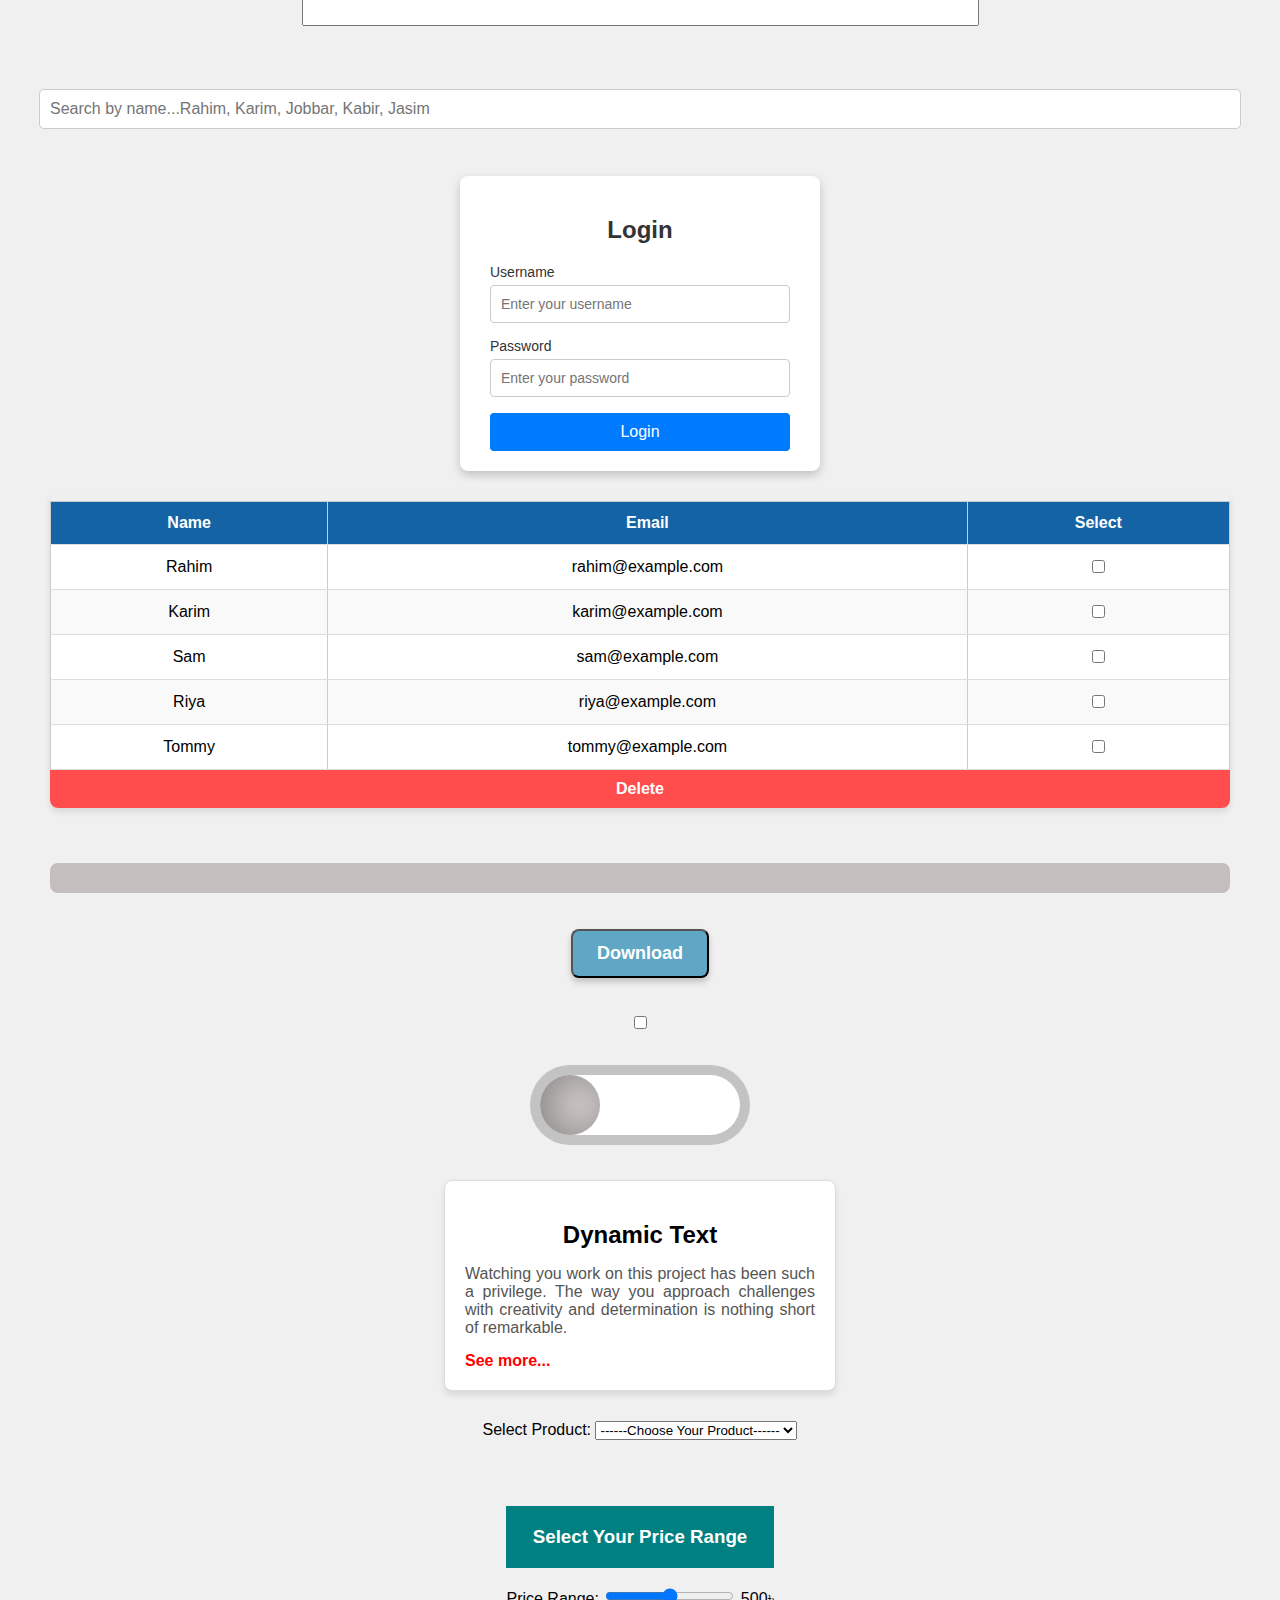
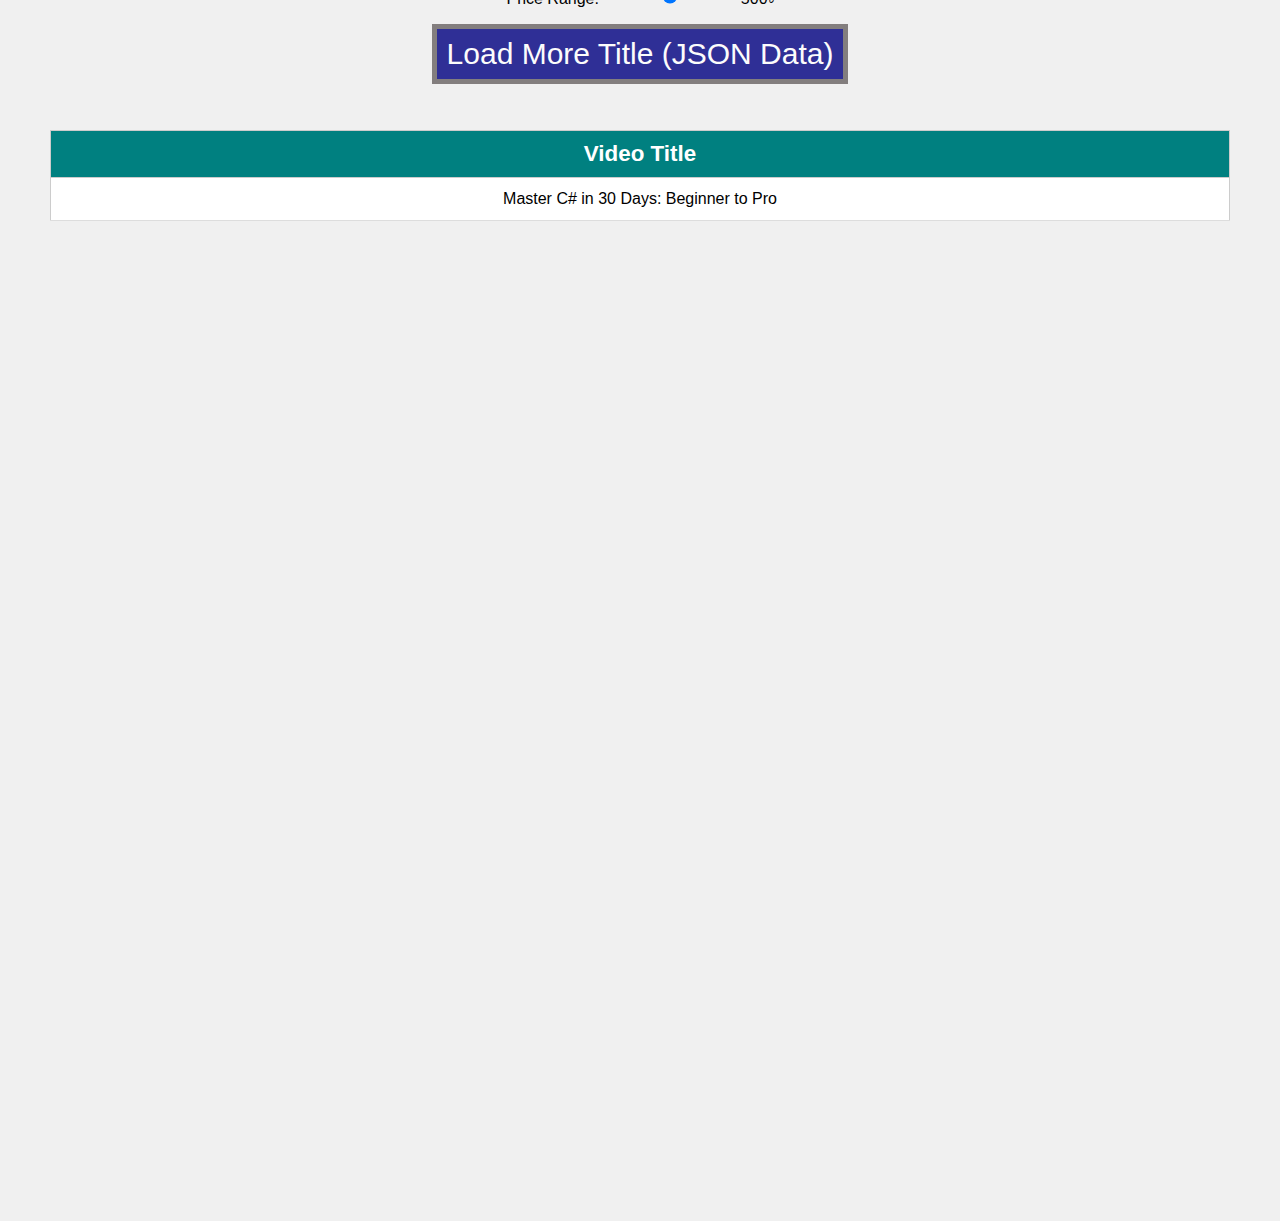
==== commit b24a5775: "working" ====
--- a/index.html
+++ b/index.html
@@ -302,6 +302,19 @@
                 <p class="card-price">99999</p>
             </div>
         </div>
+            <button class="load-json">Load More Title (JSON Data)</button>
+            <table>
+                <thead class="table-head">
+                    <tr>
+                        <th>Video Title</th>
+                    </tr>
+                </thead>
+                <tbody>
+                    <tr>
+                        <td>Master C# in 30 Days: Beginner to Pro</td>
+                    </tr>
+                </tbody>
+            </table>
         <script src="library/jquery-3.7.1.js"></script>
         <script src="library/jquery-ui.min.js"></script>
         <script src="script.js"></script>
--- a/style.css
+++ b/style.css
@@ -514,9 +514,33 @@
     color: #00aaff;
     margin: 0;
 }
+.load-json{
+    padding: 8px 10px;
+    font-size: 30px;
+    color: white;
+    background-color: navy;
+    cursor: pointer;
+    border: 5px solid rgb(104, 98, 98);
+    transition: all 1s ease;
+    opacity: 0.8;
+    margin-bottom: 3%;
+}
+.load-json:hover{
+    opacity: 1;
+} 
+.table-head th{
+    text-align: center;
+    font-size: 1.4rem;
+    background-color: teal;
+    color: white;
+}
+.table-head td{
+    font-size: 20px;
+}
 .card-container
 {
     margin-top: 3%;
+    margin-bottom: 4%;
     display: flex;
     flex-wrap: wrap;
     column-gap: 10px;
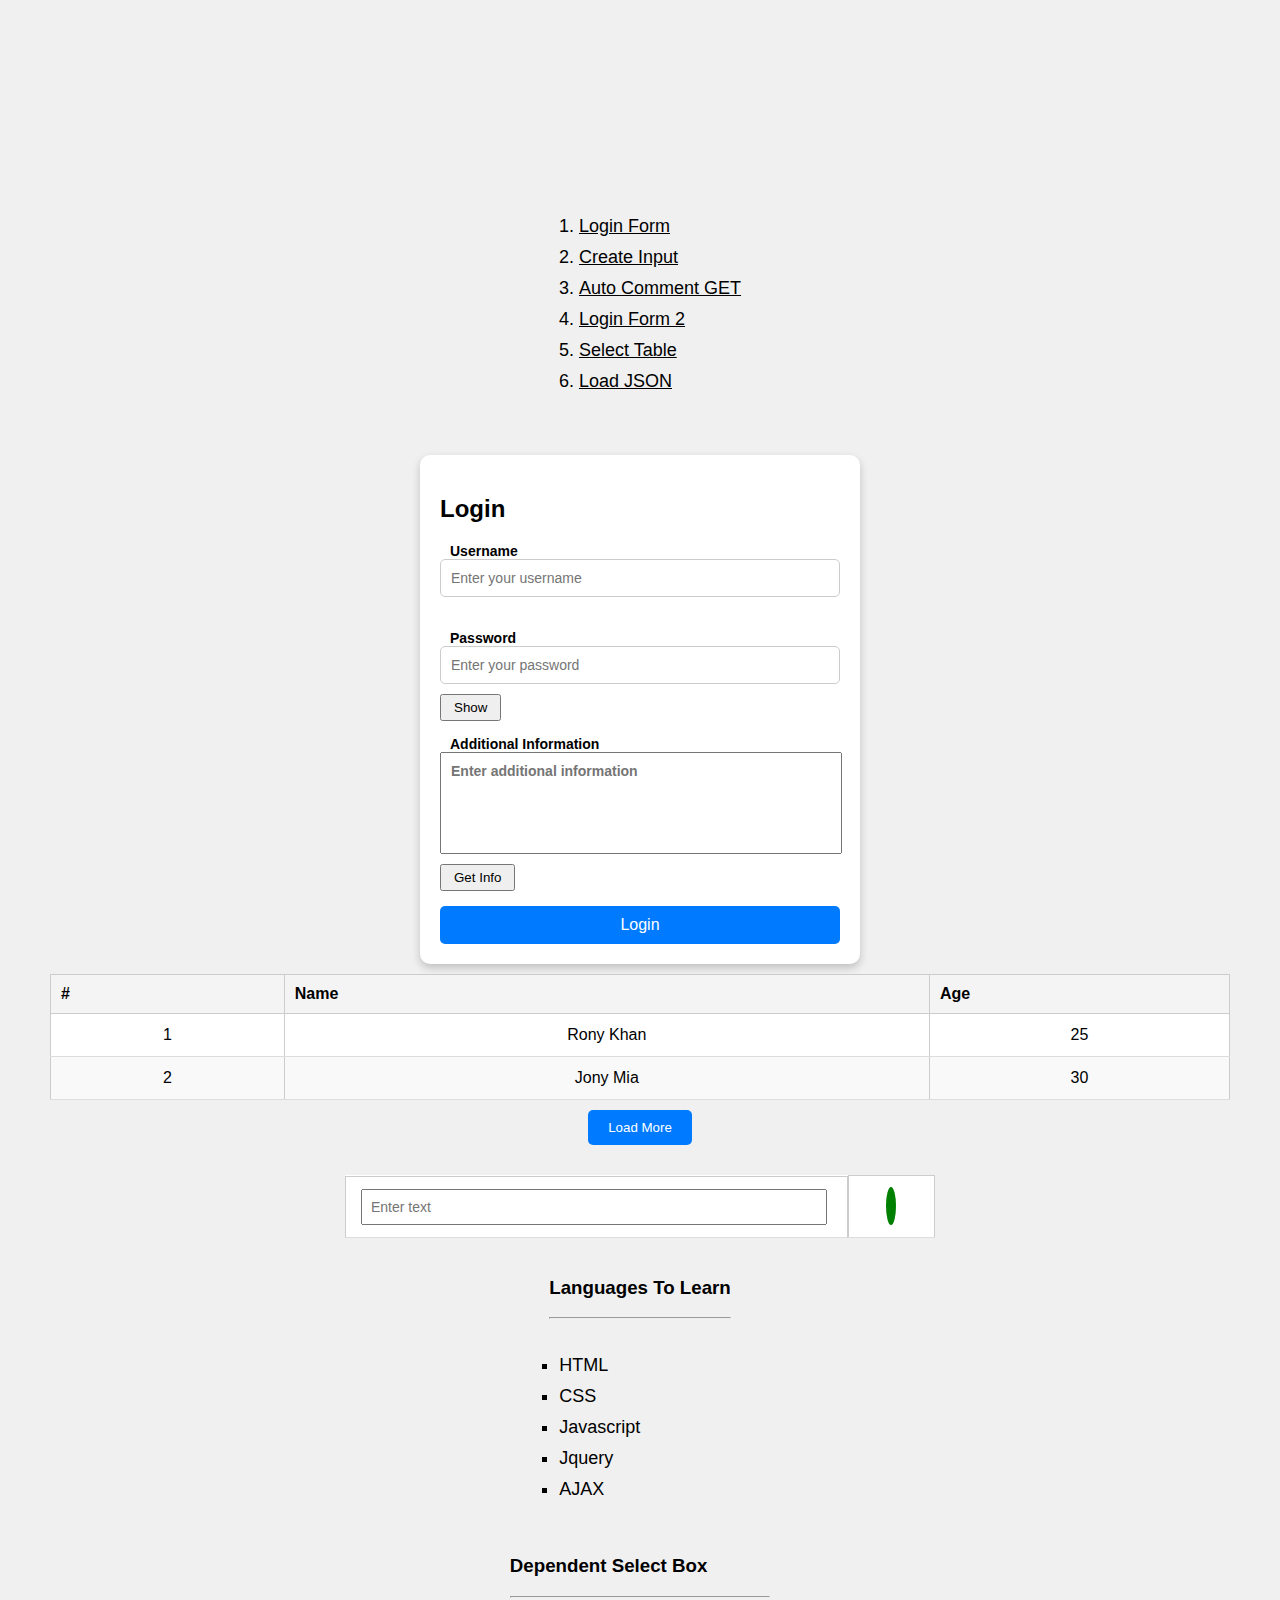
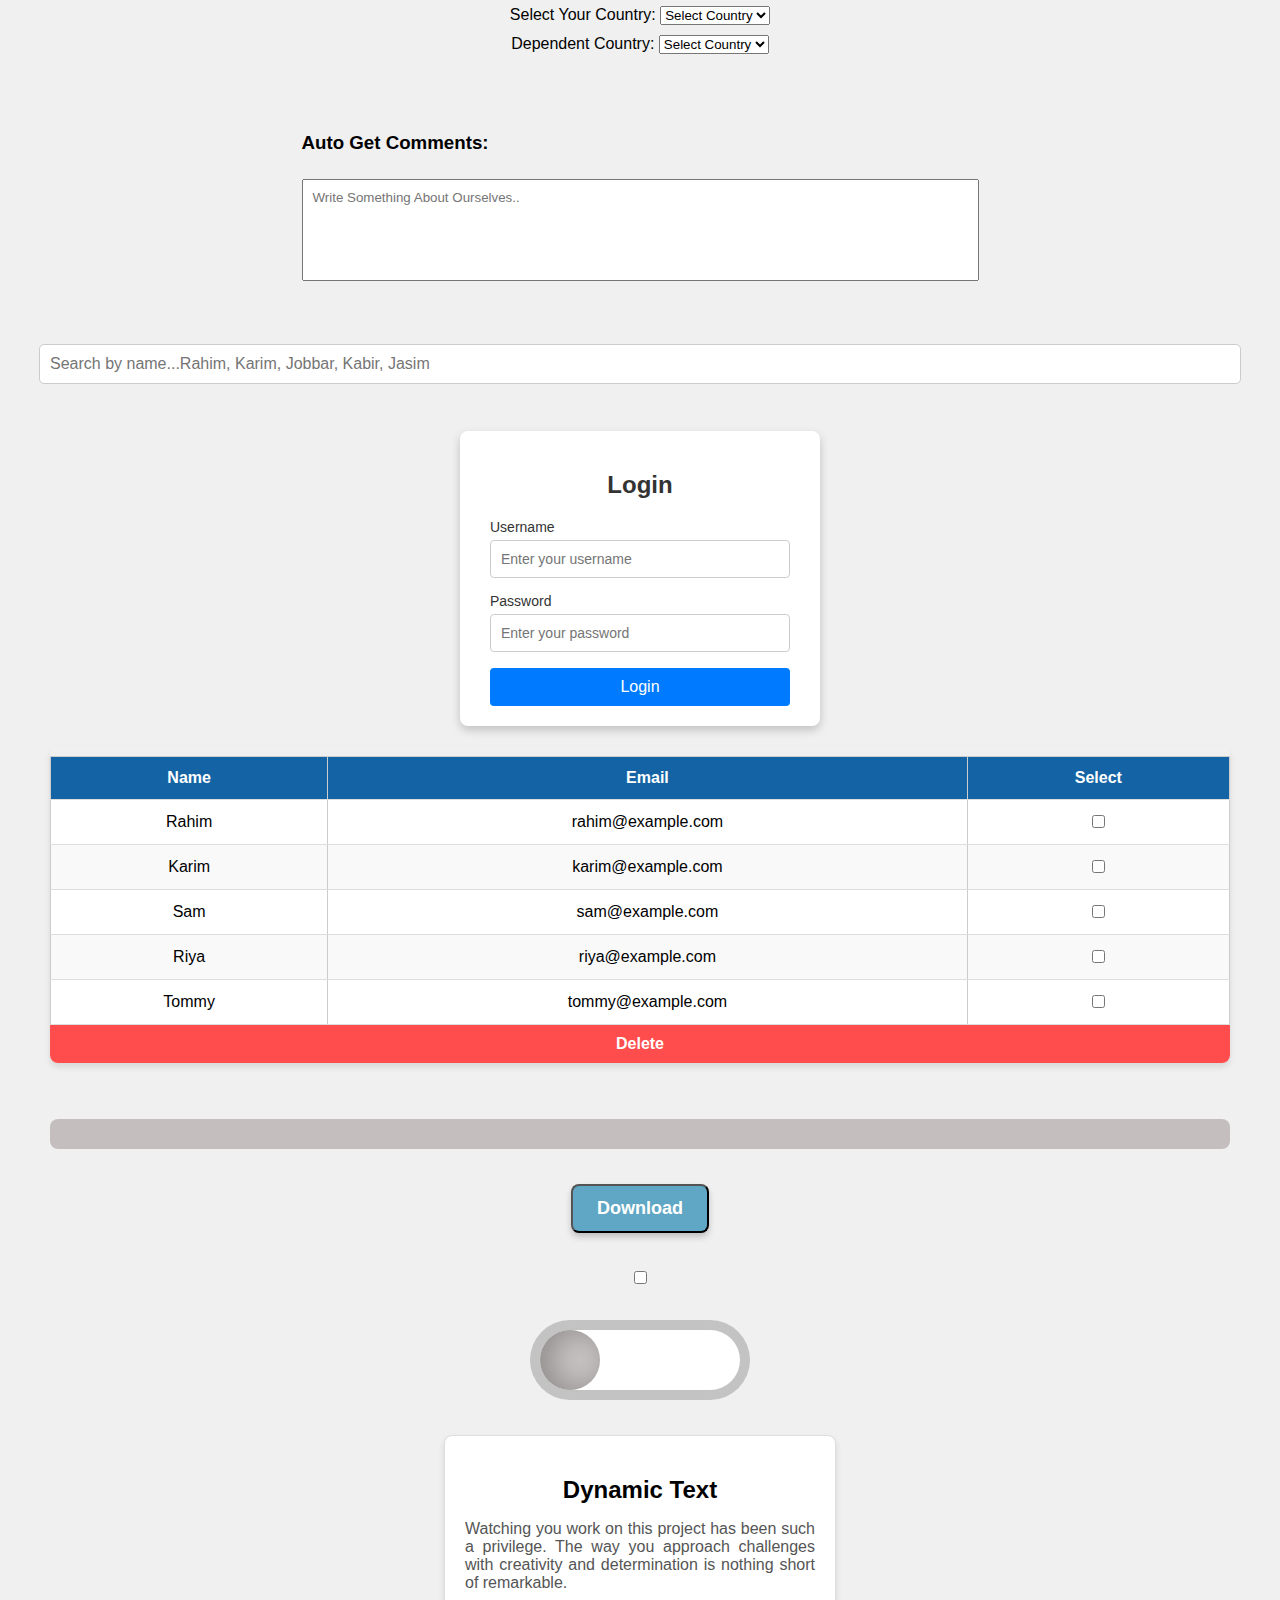
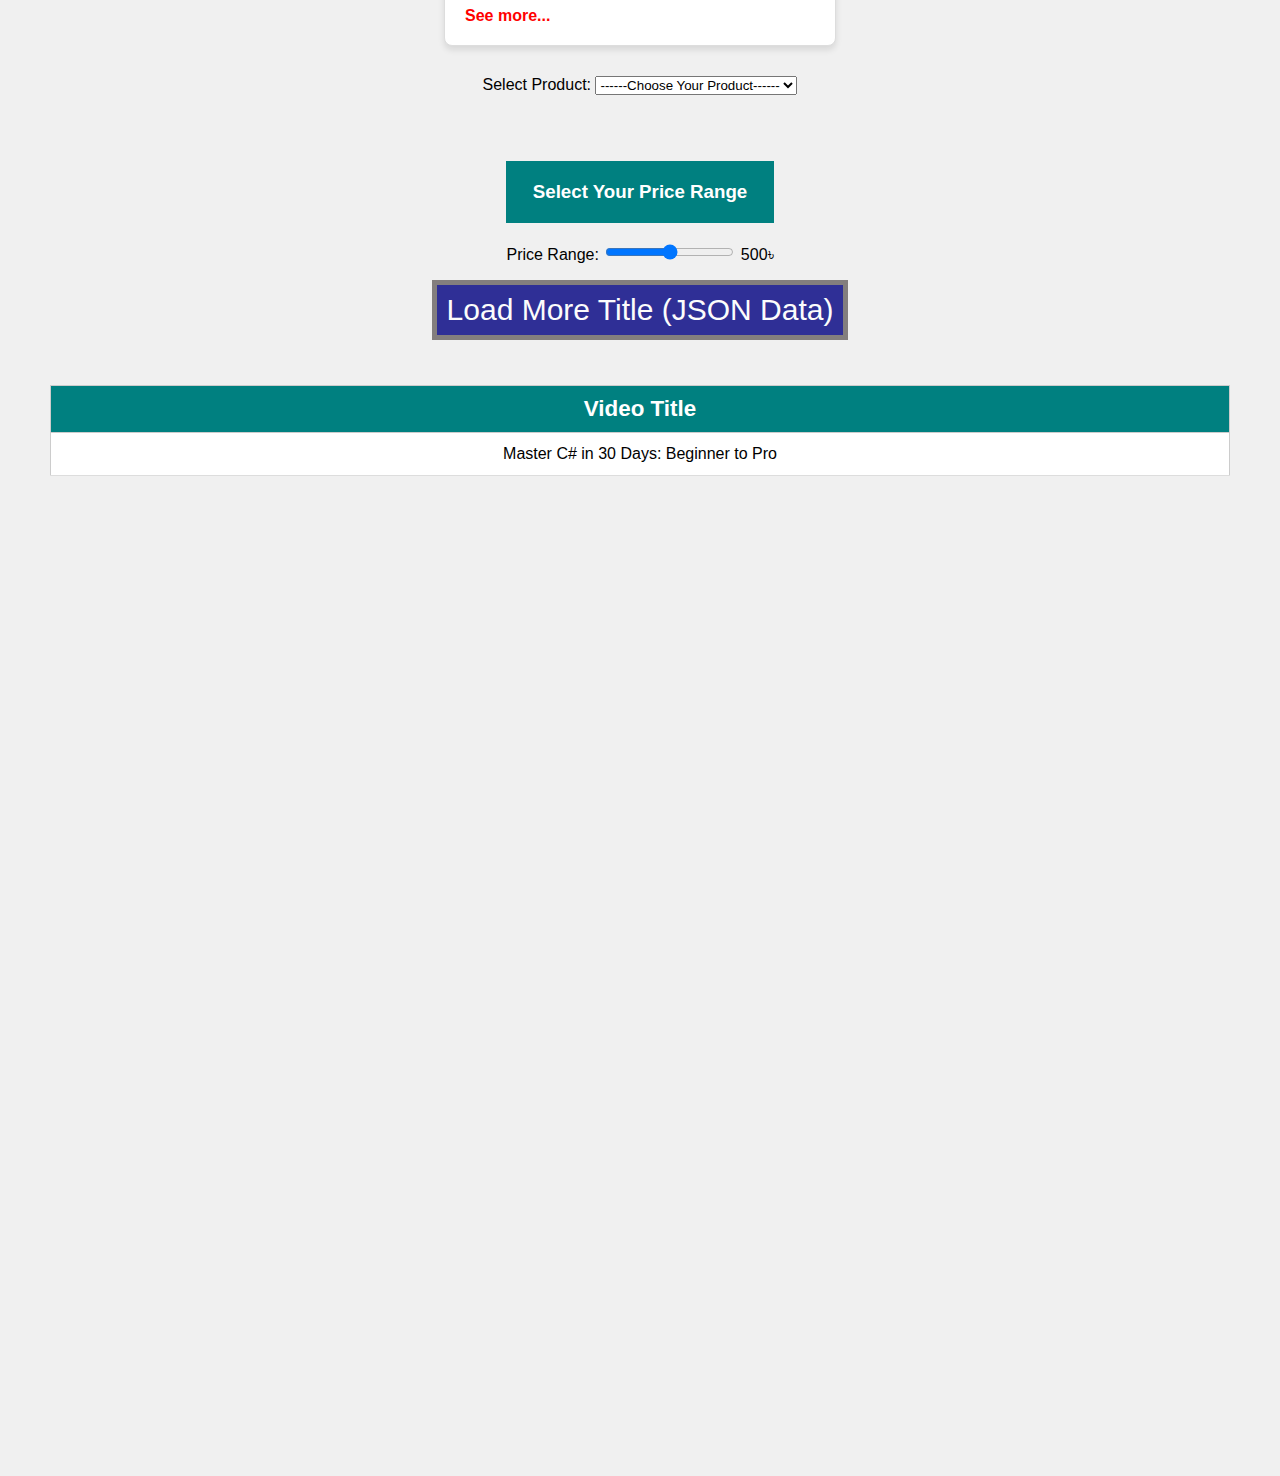
==== commit d8380be2: "working" ====
--- a/index.html
+++ b/index.html
@@ -13,7 +13,20 @@
 </head>
 
 <body>
-    <div class="login-container">
+    <p class="top">
+        <i class="fa-solid fa-arrow-up"></i>
+    </p>
+    <div class="menu-bar">
+       <ol>
+        <li><a href="#login_form">Login Form</a></li>
+        <li><a href="#create_input">Create Input</a></li>
+        <li><a href="#get_comments">Auto Comment GET</a></li>
+        <li><a href="#login2">Login Form 2</a></li>
+        <li><a href="#select_table">Select Table</a></li>
+        <li><a href="#load_json">Load JSON</a></li>
+       </ol>
+    </div>
+    <div class="login-container" id="login_form">
         <form class="login-form1">
             <h2>Login</h2>
             <div class="form-group">
@@ -55,7 +68,7 @@
                 <td>30</td>
             </tr>
         </tbody>
-        <table class="table2">
+        <table class="table2" id="create_input">
             <tbody>
                 <tr>
                     <td class="input-with-icon">
@@ -100,7 +113,7 @@
             </select>
         </div>
         <form action="#" method="post">
-            <h3>Auto Get Comments:</h3>
+            <h3 id="get_comments">Auto Get Comments:</h3>
             <textarea name="comments" id="comments-input" rows="20" cols="80"
                 placeholder="Write Something About Ourselves.."></textarea><br>
             <span class="success-messege"></span>
@@ -149,7 +162,7 @@
                 </tr>
             </tbody>
         </table>
-        <div class="login-container2">
+        <div class="login-container2" id="login2">
             <form class="login-form" action="" method="POST">
                 <h2>Login</h2>
                 <div class="input-group">
@@ -164,7 +177,7 @@
                 <button type="submit" class="login-button">Login</button>
             </form>
         </div>
-        <div class="table-container">
+        <div class="table-container" id="select_table">
             <table>
                 <thead>
                     <tr>
@@ -211,7 +224,7 @@
         <div class="switch">
             <div class="switch-inner"></div>
         </div>
-        <div class="box">
+        <div class="box" id="dynamic_text">
             <h2 class="box-title">Dynamic Text</h2>
             <p class="box-text">
                 Watching you work on this project has been such a privilege. The way you approach challenges with
@@ -302,7 +315,7 @@
                 <p class="card-price">99999</p>
             </div>
         </div>
-            <button class="load-json">Load More Title (JSON Data)</button>
+            <button class="load-json" id="load_json">Load More Title (JSON Data)</button>
             <table>
                 <thead class="table-head">
                     <tr>
--- a/style.css
+++ b/style.css
@@ -514,6 +514,35 @@
     color: #00aaff;
     margin: 0;
 }
+.top{
+    width: 50px;
+    height: 50px;
+    background-color: rgb(15, 52, 155);
+    text-align: center;
+    color: white;
+    font-size: 40px;
+    border-radius: 50%;
+    position: fixed;
+    right: 30px;
+    bottom: 30px;
+    opacity: 0.8;
+    cursor: pointer;
+    transition: opacity 2s ease-out;
+    display: none;
+    box-shadow: rgba(22, 22, 133, 0.2) 0px 7px 29px 0px;
+}
+.top:hover
+{
+    opacity: 1;
+}
+.top i{
+    background-color: rgb(15, 52, 155);
+    border-radius: 50%;
+}
+.menu-bar{
+    margin-bottom: 4%;
+}
+a{color: black;}
 .load-json{
     padding: 8px 10px;
     font-size: 30px;
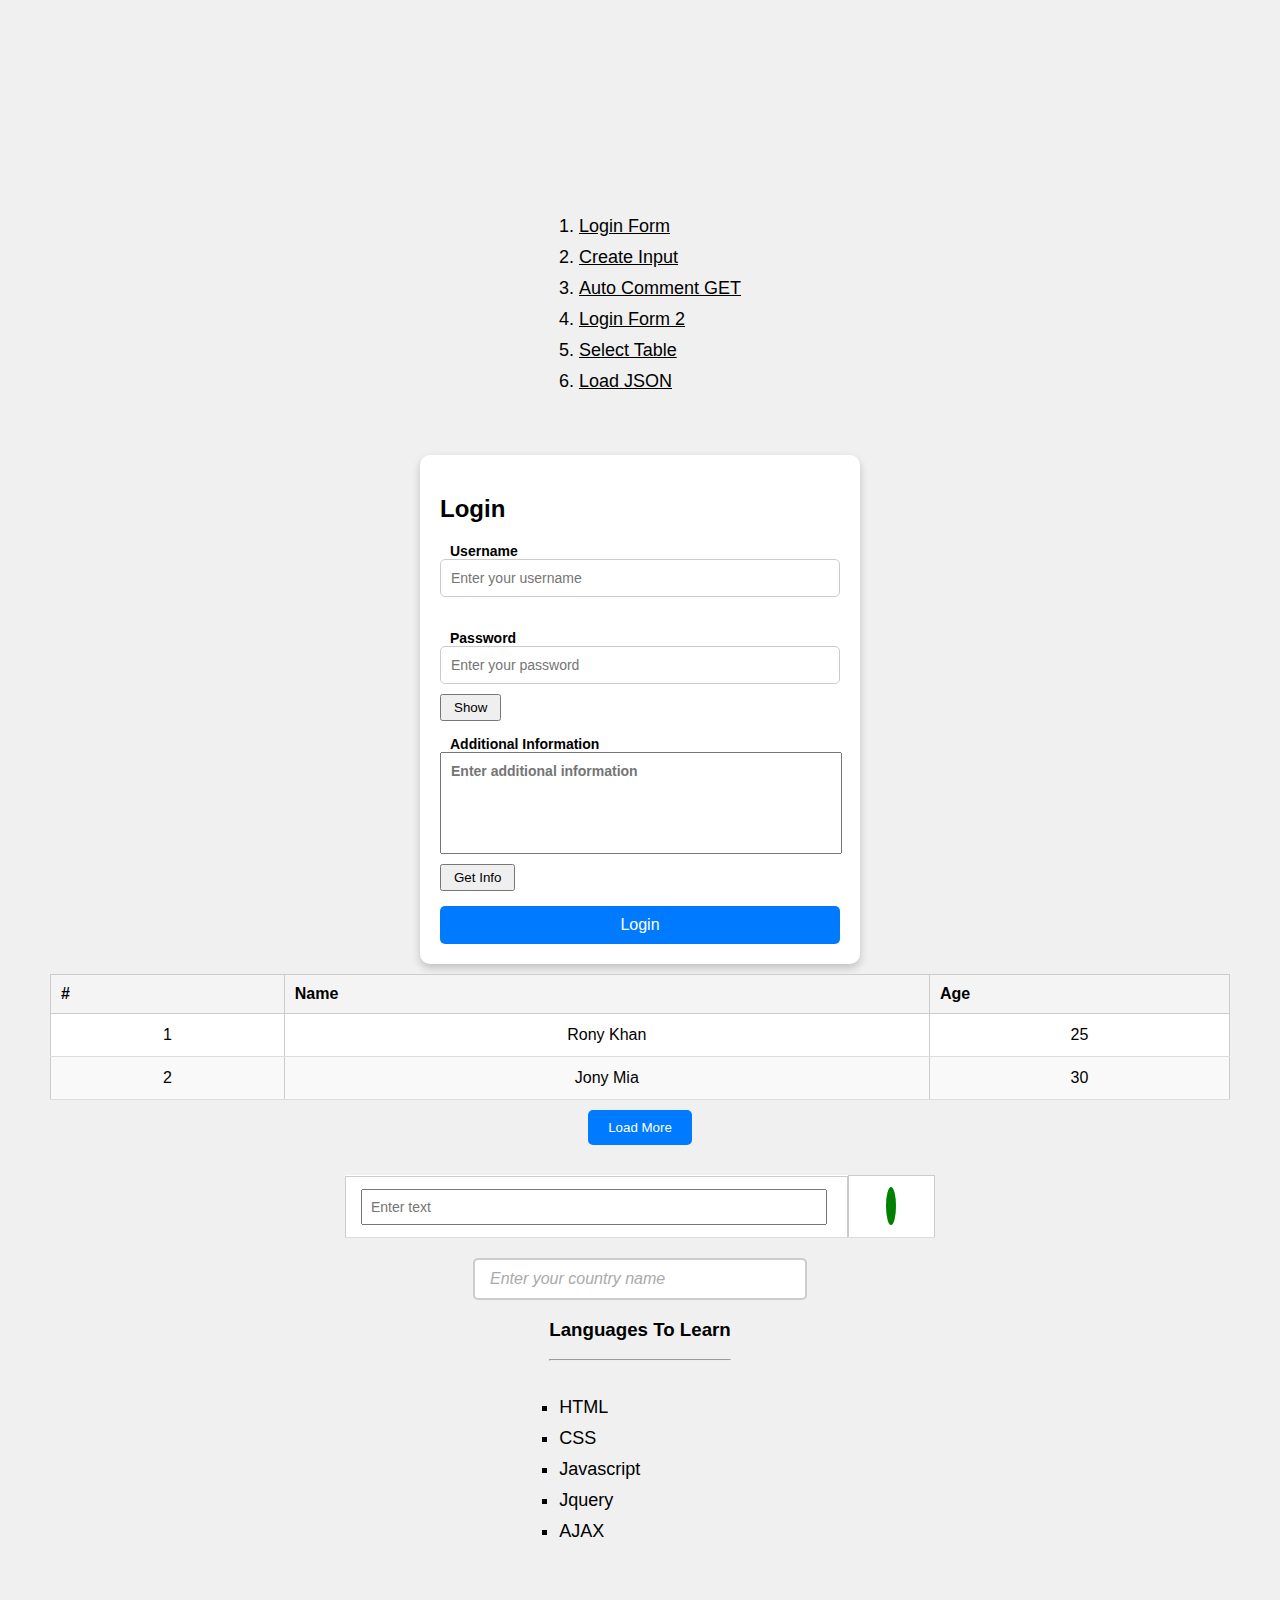
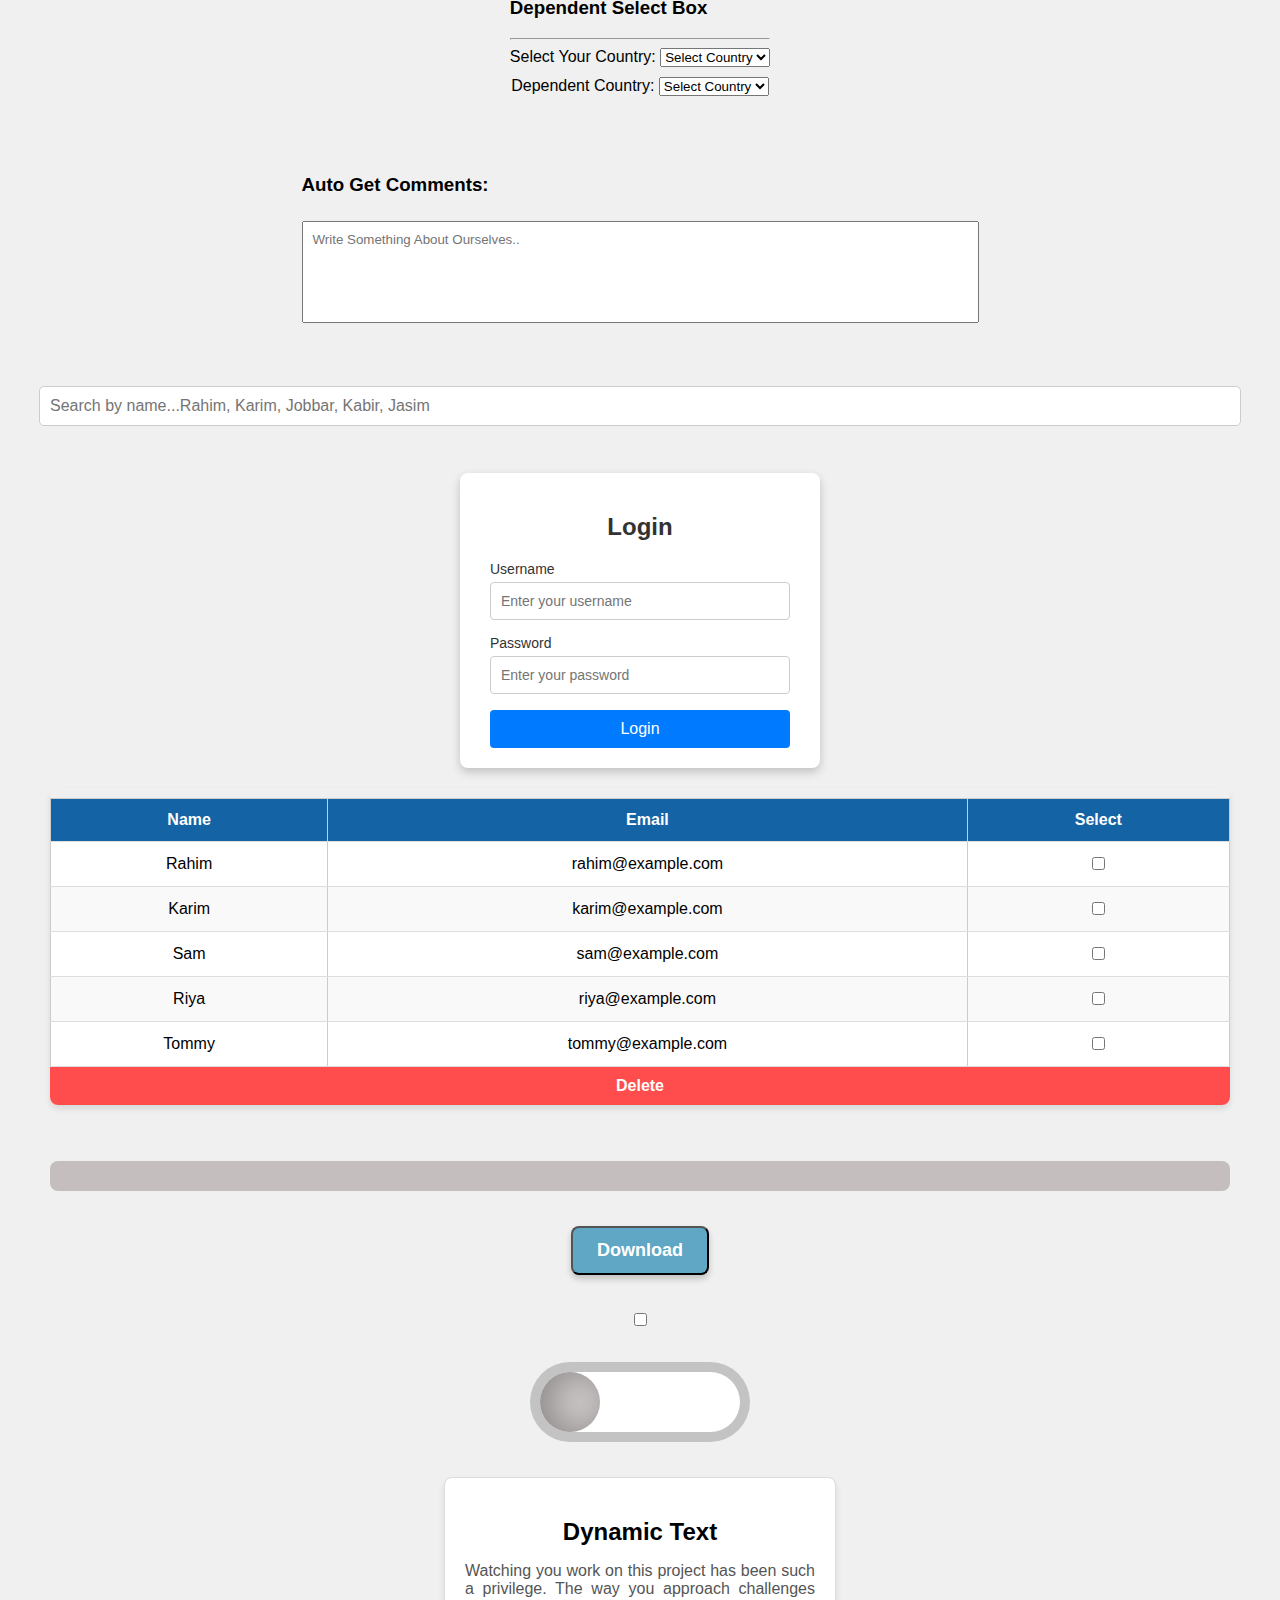
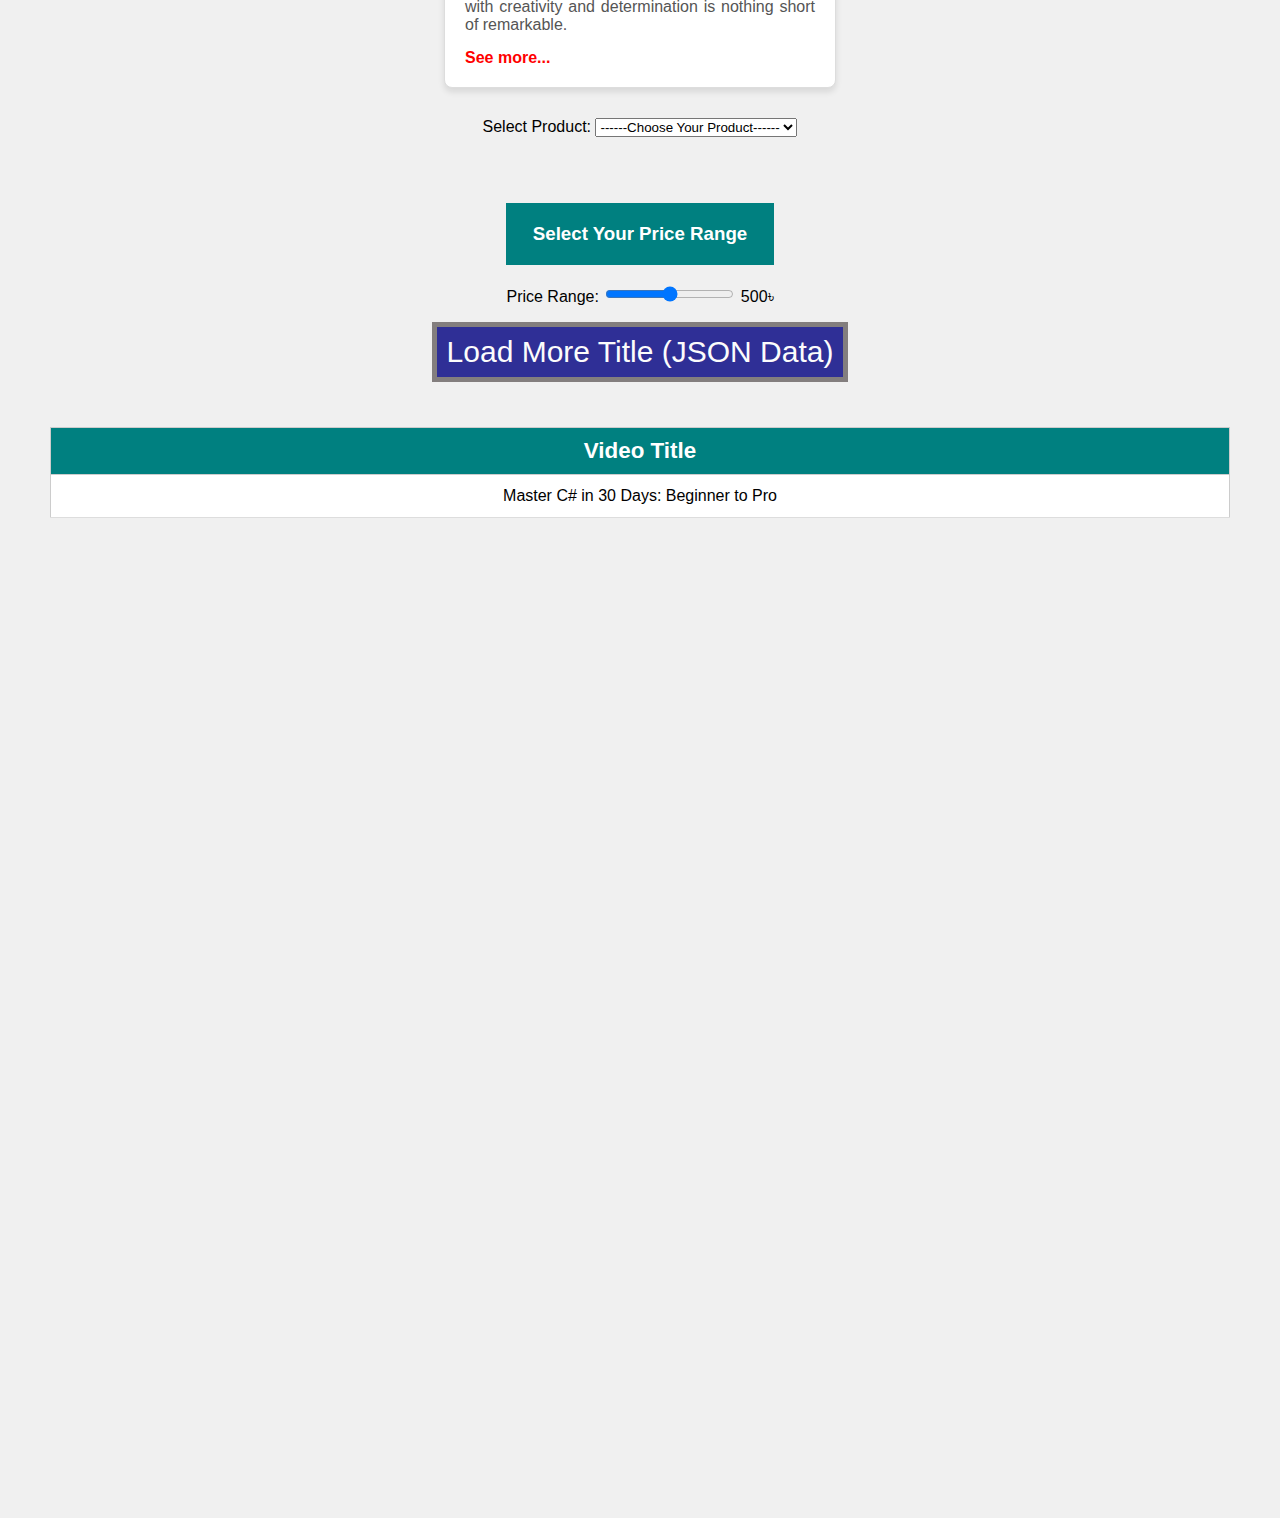
==== commit b6b69c98: "working" ====
--- a/index.html
+++ b/index.html
@@ -72,7 +72,7 @@
             <tbody>
                 <tr>
                     <td class="input-with-icon">
-                        <input type="text" placeholder="Enter text" />
+                        <input type="text" placeholder="Enter text"/>
                     </td>
                     <td class="icon-td">
                         <i class="fa-solid fa-plus"></i>
@@ -81,6 +81,23 @@
             </tbody>
             <button class="load-more">Load More</button>
         </table>
+        <form action="#" method="post">
+            <input type="text" placeholder="Enter your country name" class="styled-input">
+        </form>
+        <div class="country-suggestion">
+            <ul>
+                <li>Bangladesh</li>
+                <li>United States</li>
+                <li>Canada</li>
+                <li>Australia</li>
+                <li>United Kingdom</li>
+                <li>Germany</li>
+                <li>France</li>
+                <li>India</li>
+                <li>Japan</li>
+                <li>Brazil</li>
+            </ul>
+        </div>
         <div class="lists">
             <h3>Languages To Learn</h3>
             <hr>
--- a/style.css
+++ b/style.css
@@ -578,4 +578,41 @@
 }
 .card-container .card{
     margin-right: 30px;
+}
+.styled-input {
+    width: 300px;
+    padding: 10px 15px;
+    font-size: 16px;
+    border: 2px solid #ccc;
+    border-radius: 5px;
+    outline: none;
+    transition: all 0.3s ease;
+}
+
+.styled-input:focus {
+    border-color: #007BFF;
+    box-shadow: 0 0 5px rgba(0, 123, 255, 0.5);
+}
+
+.styled-input::placeholder {
+    color: #aaa;
+    font-style: italic;
+}
+.country-suggestion {
+    margin-top: 2.2px;
+    width: 330px;
+    height: 300px;
+    display: none;
+    overflow: auto;
+}
+.country-suggestion ul {
+    margin: 0;
+}
+.country-suggestion ul li {
+    list-style: none;
+    font-size: 1.2rem;
+    background-color: rgb(221, 216, 216);
+    padding: 15px;
+    margin: 0;
+    cursor: pointer;
 }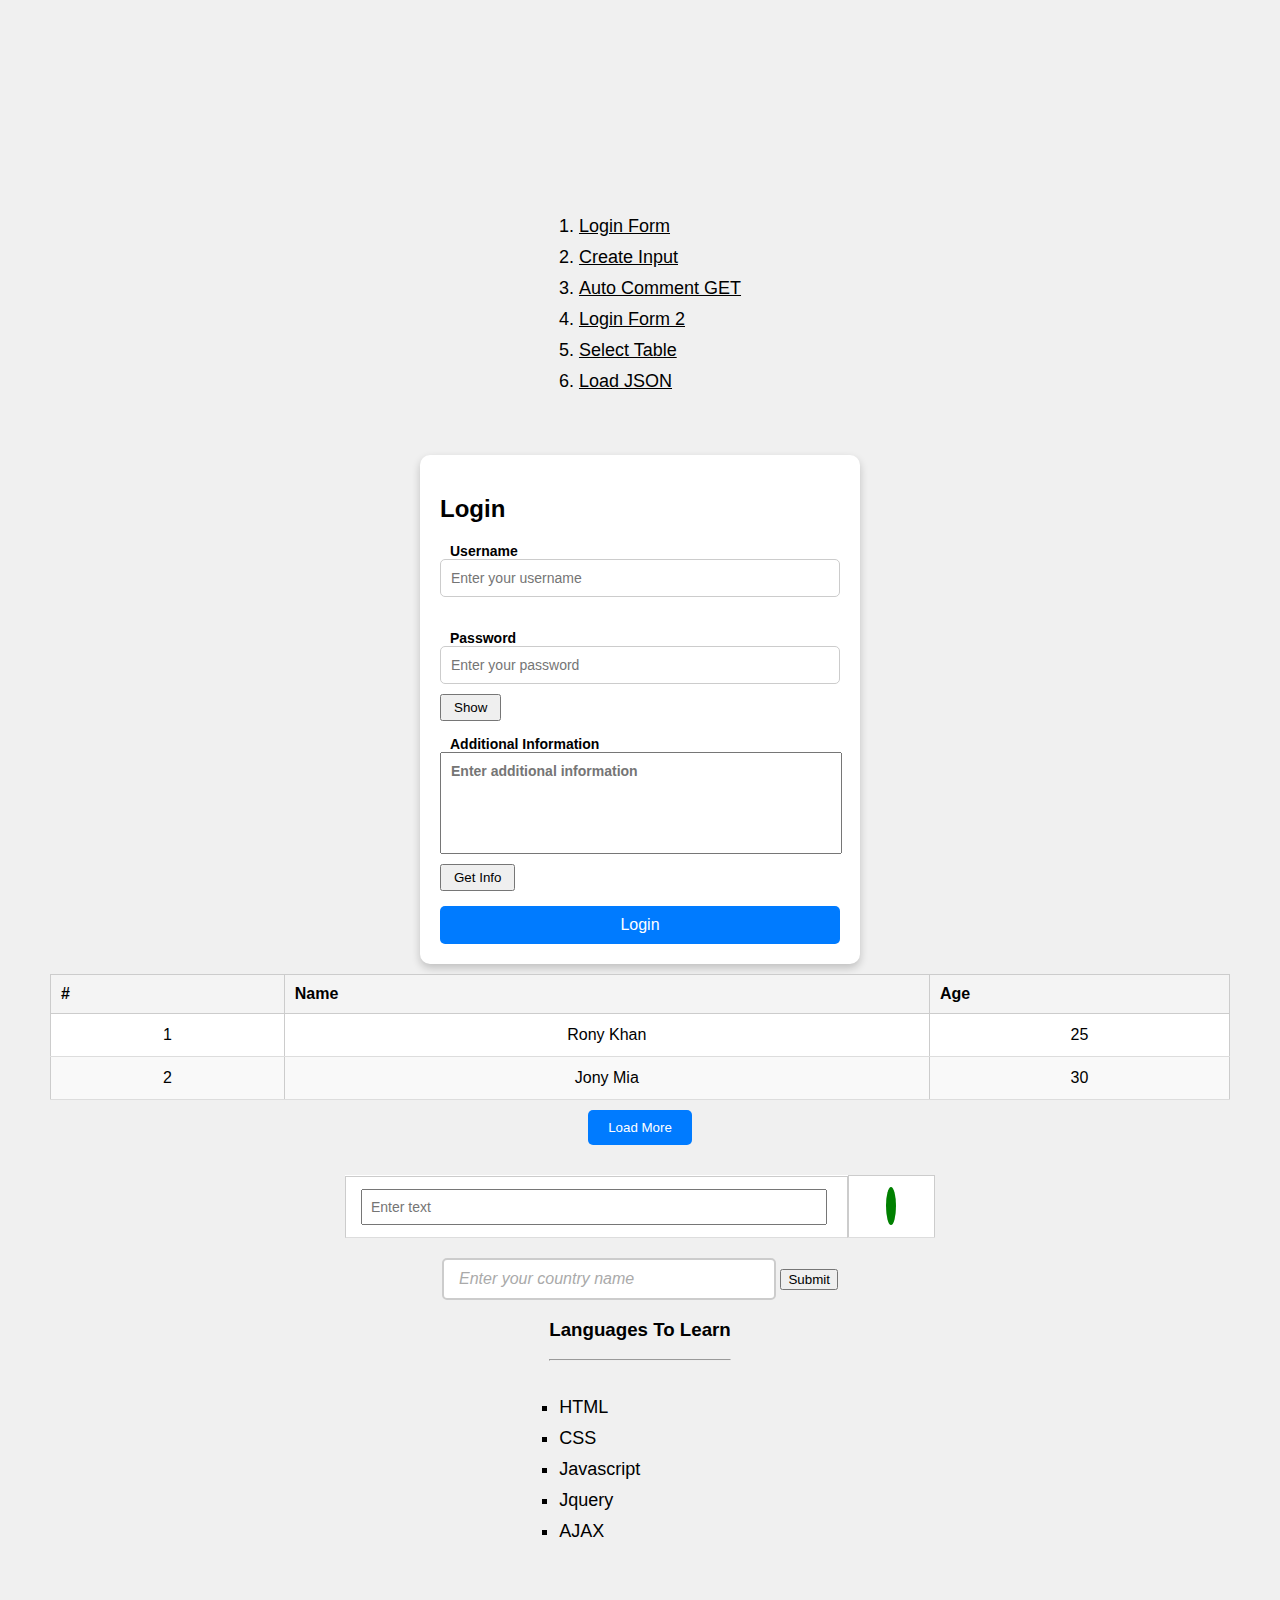
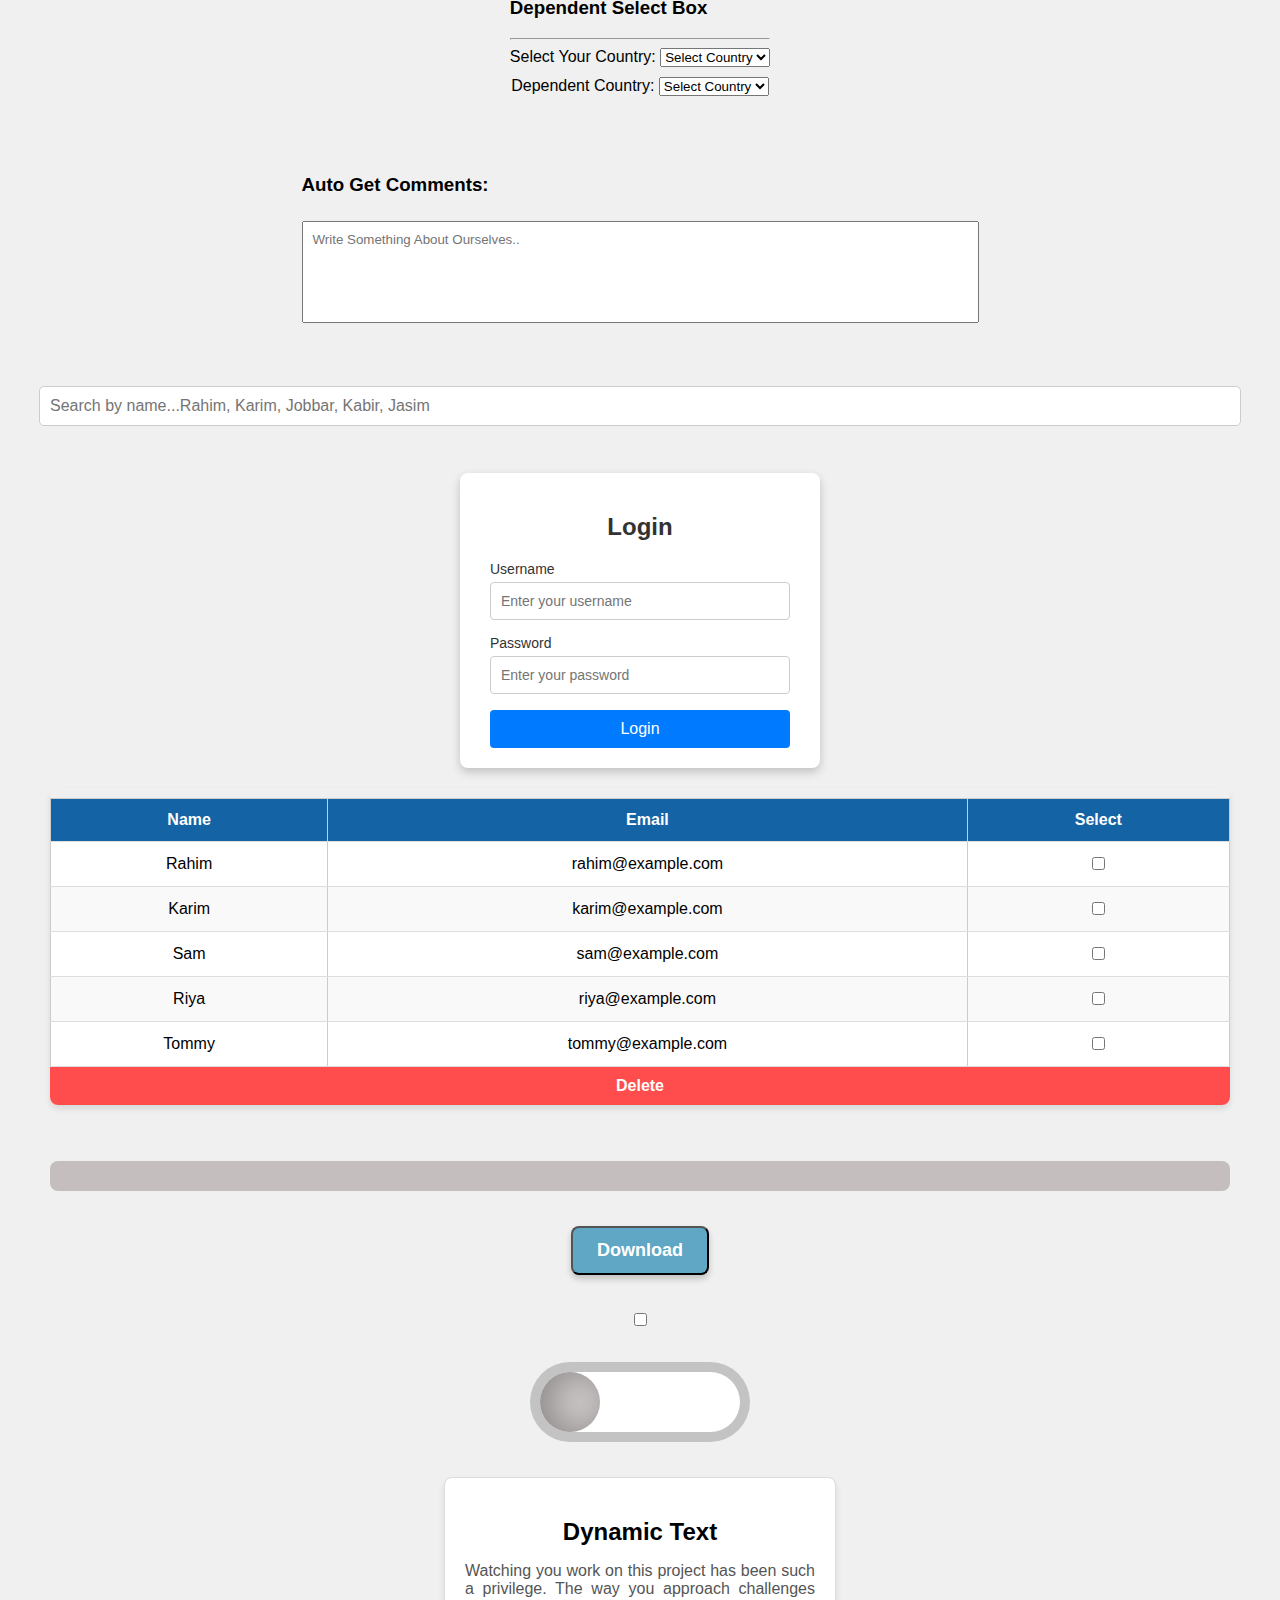
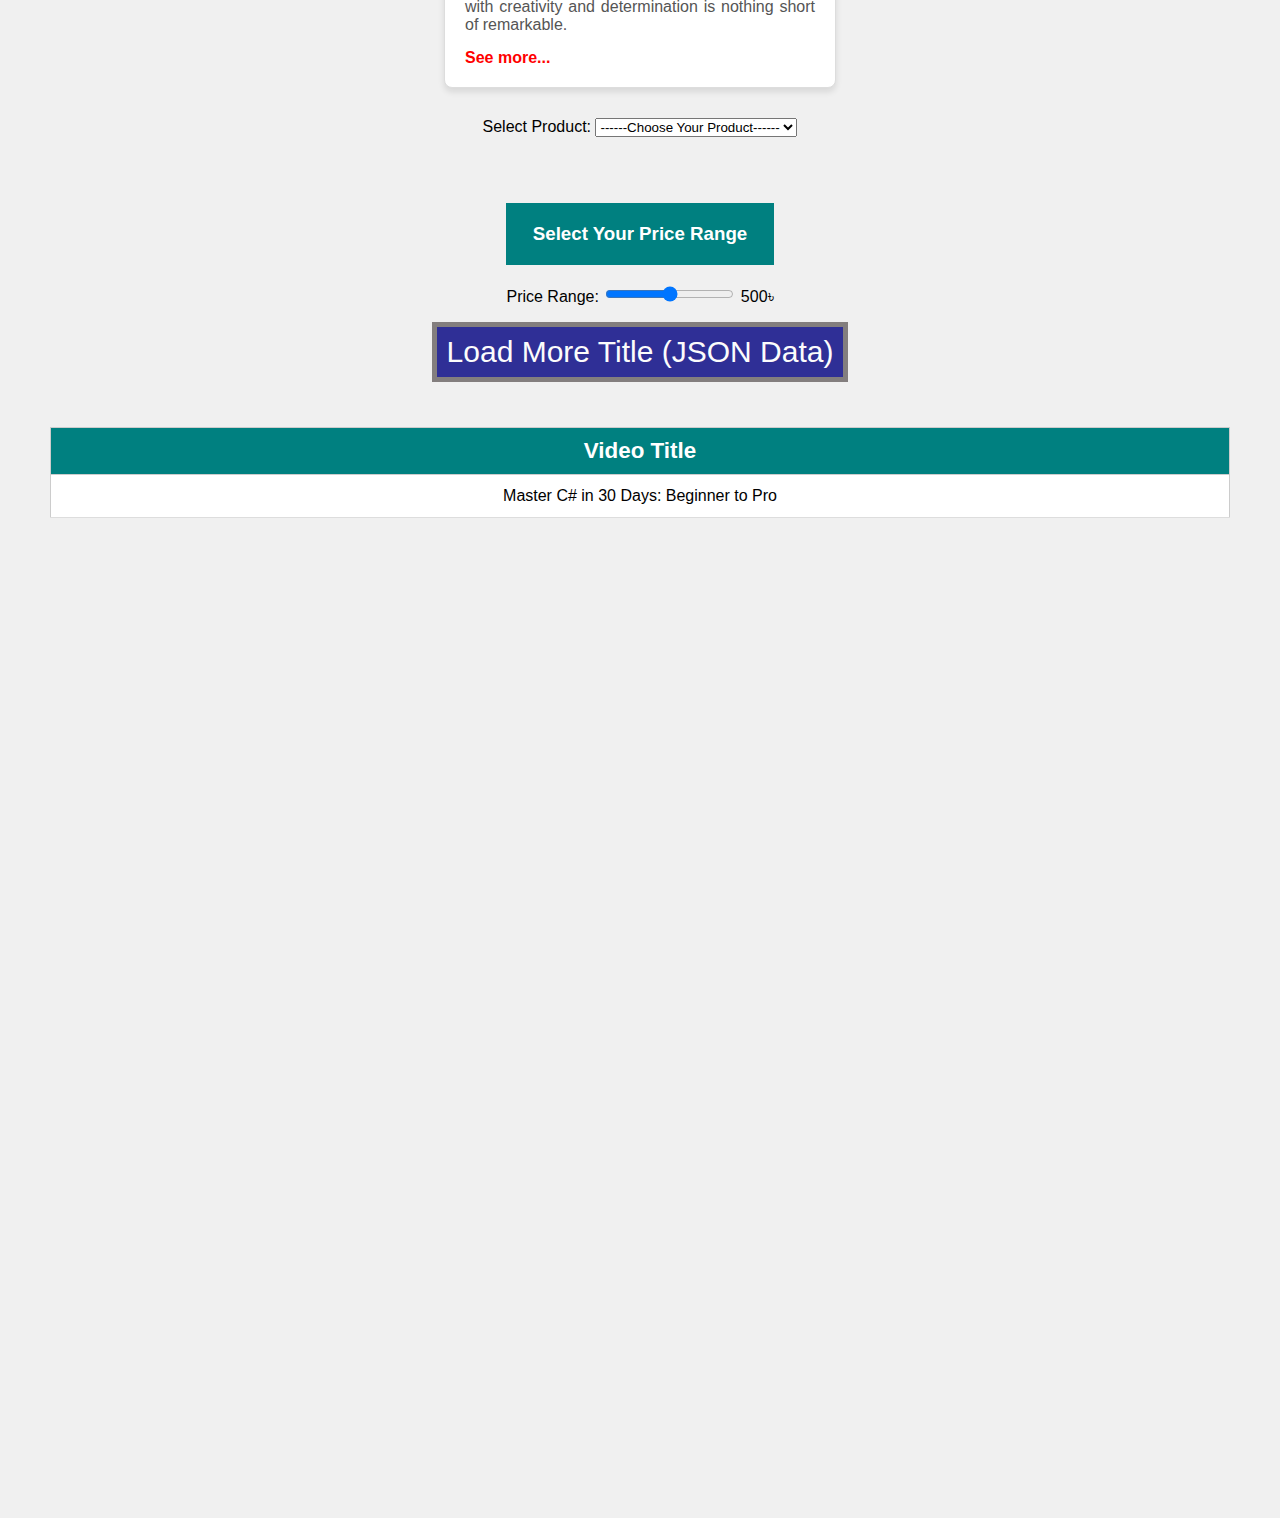
==== commit d6137d78: "working" ====
--- a/index.html
+++ b/index.html
@@ -81,8 +81,9 @@
             </tbody>
             <button class="load-more">Load More</button>
         </table>
-        <form action="#" method="post">
-            <input type="text" placeholder="Enter your country name" class="styled-input">
+        <form action="#" method="post" id="country-get">
+            <input type="text" name="country" placeholder="Enter your country name" class="styled-input">
+            <input type="submit" value="Submit">
         </form>
         <div class="country-suggestion">
             <ul>
